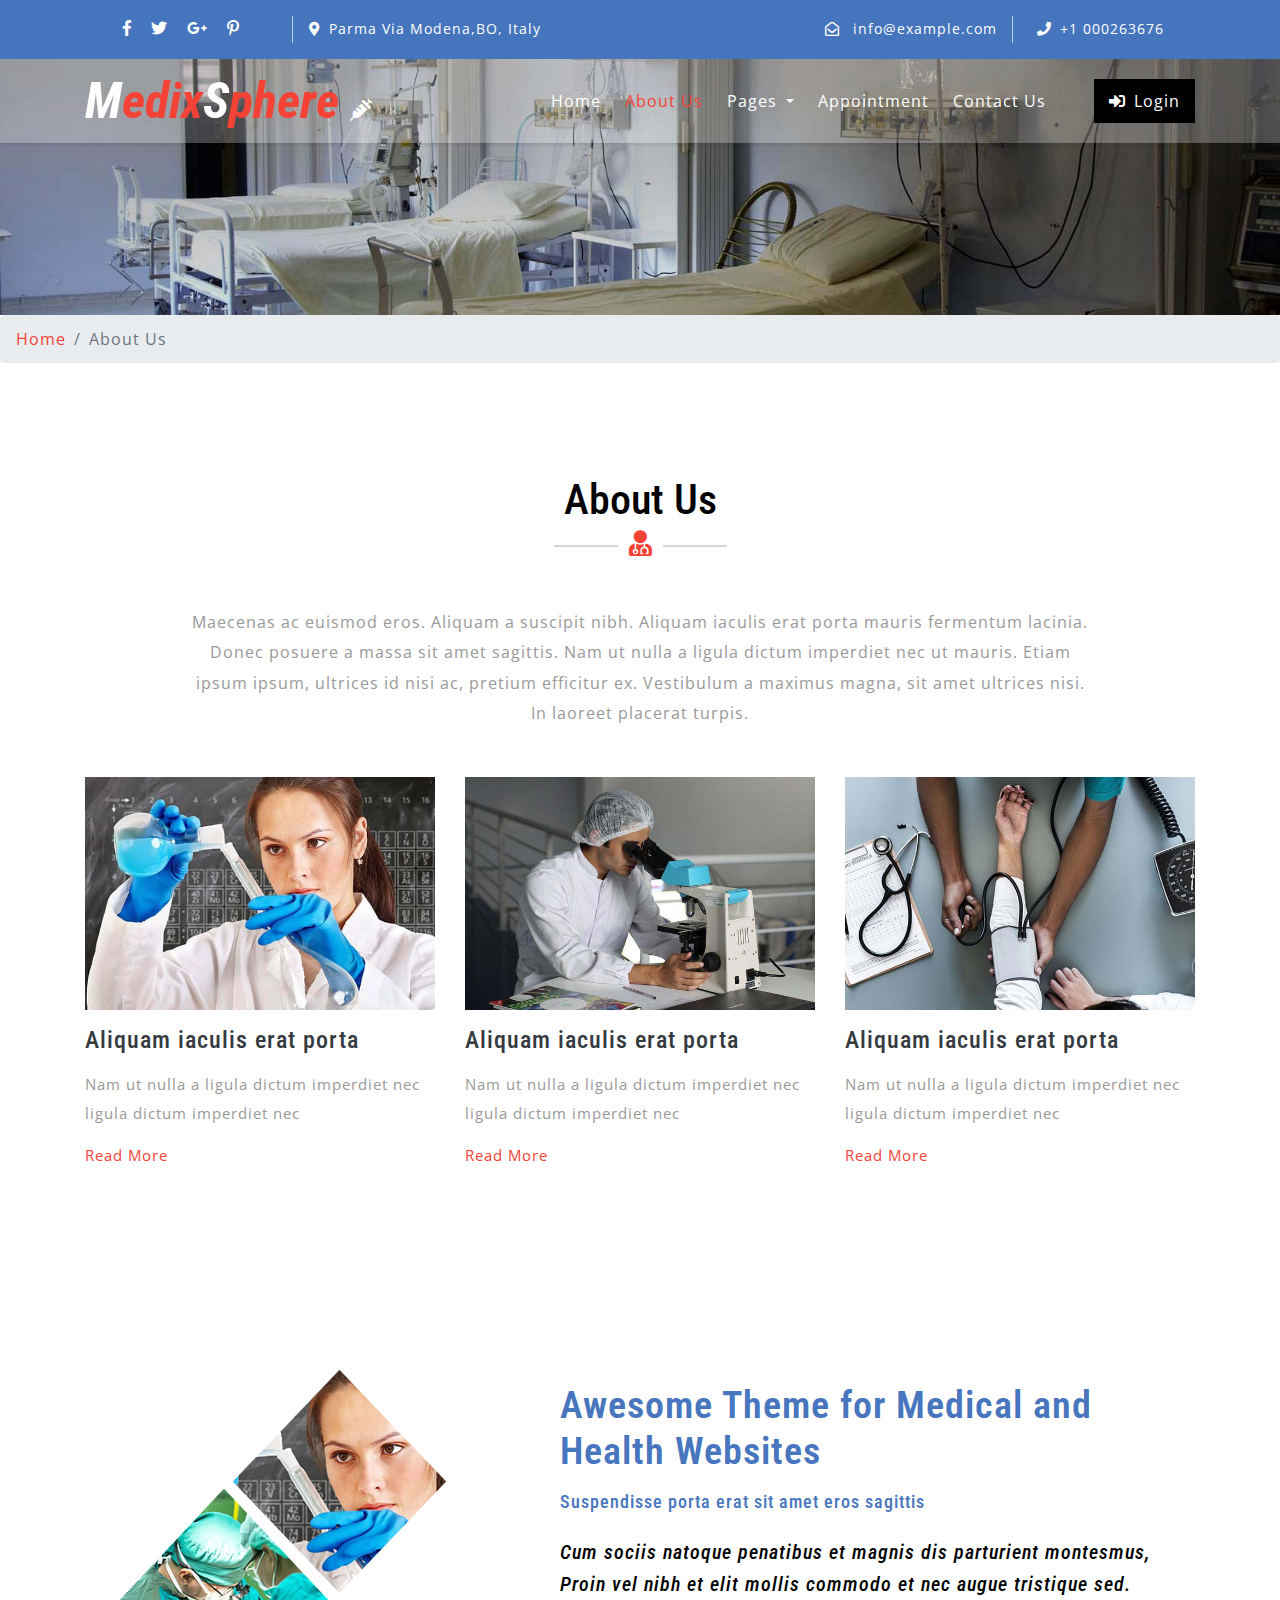
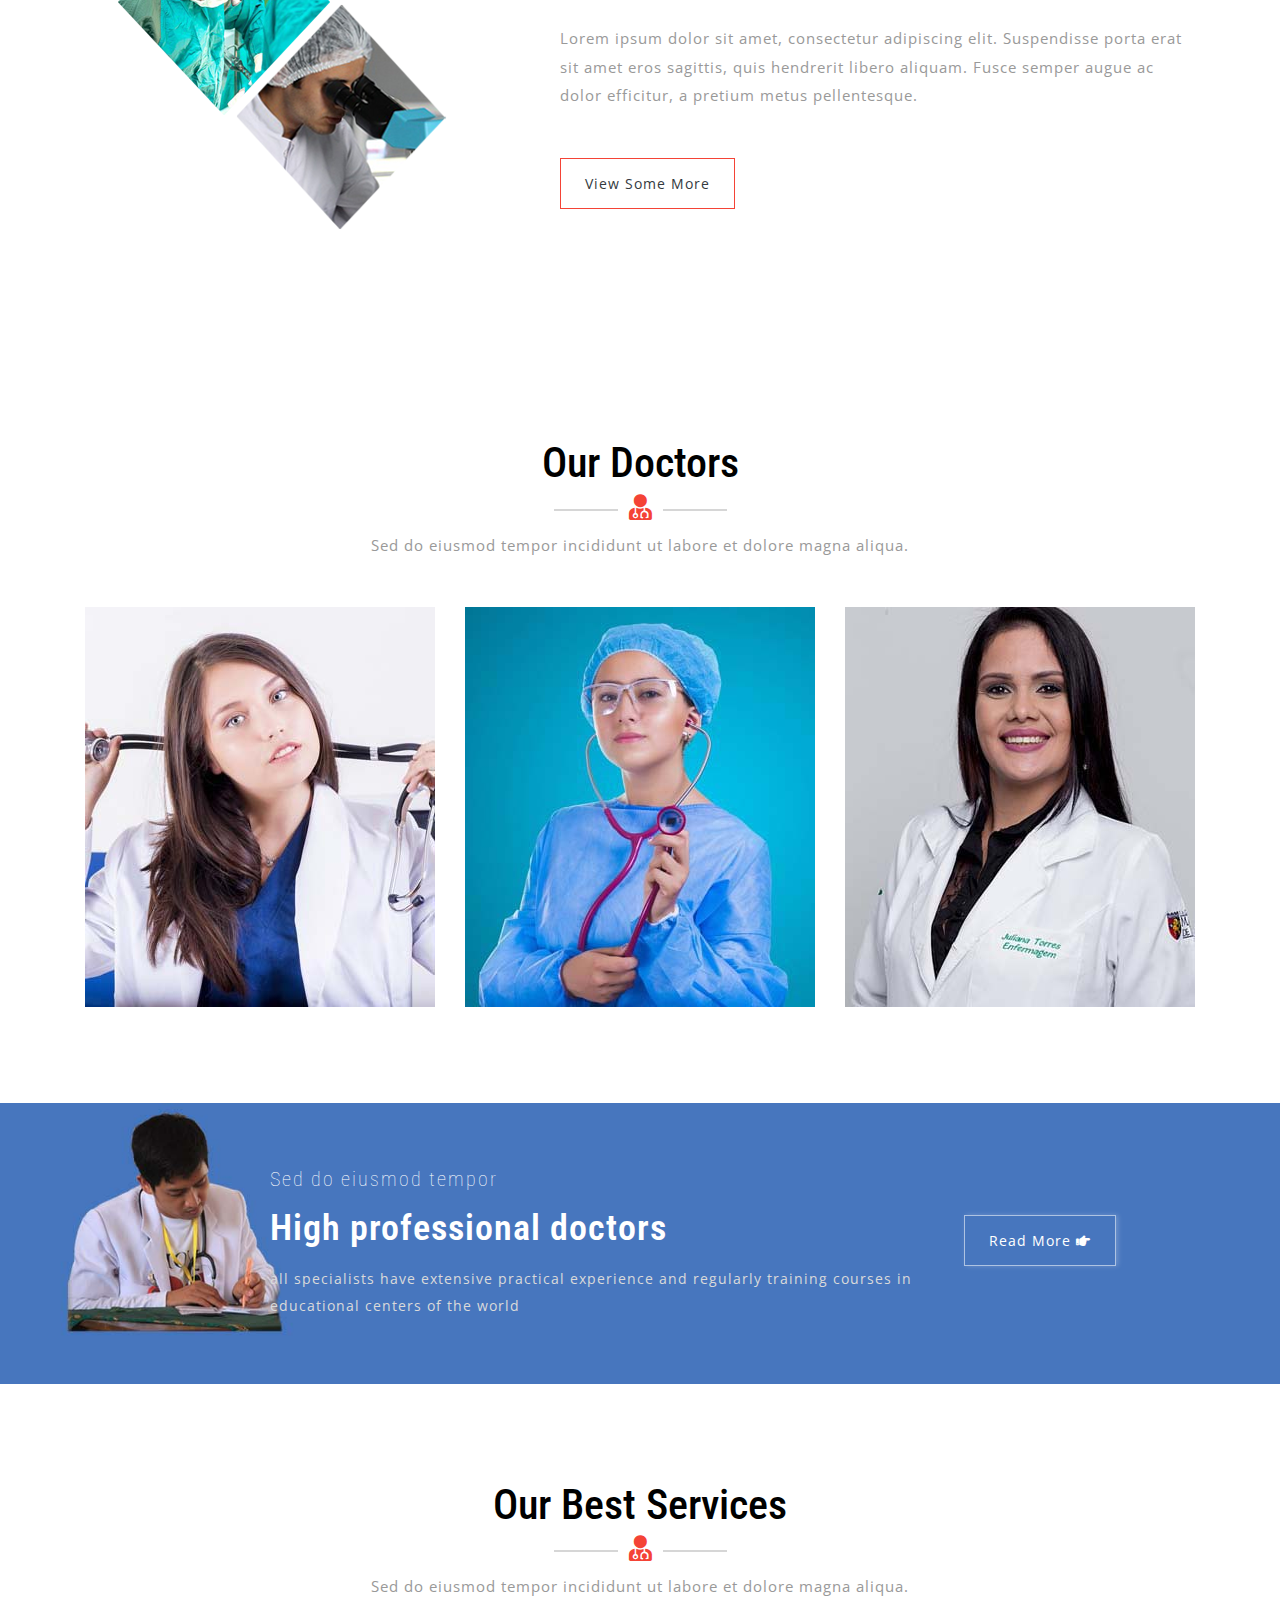
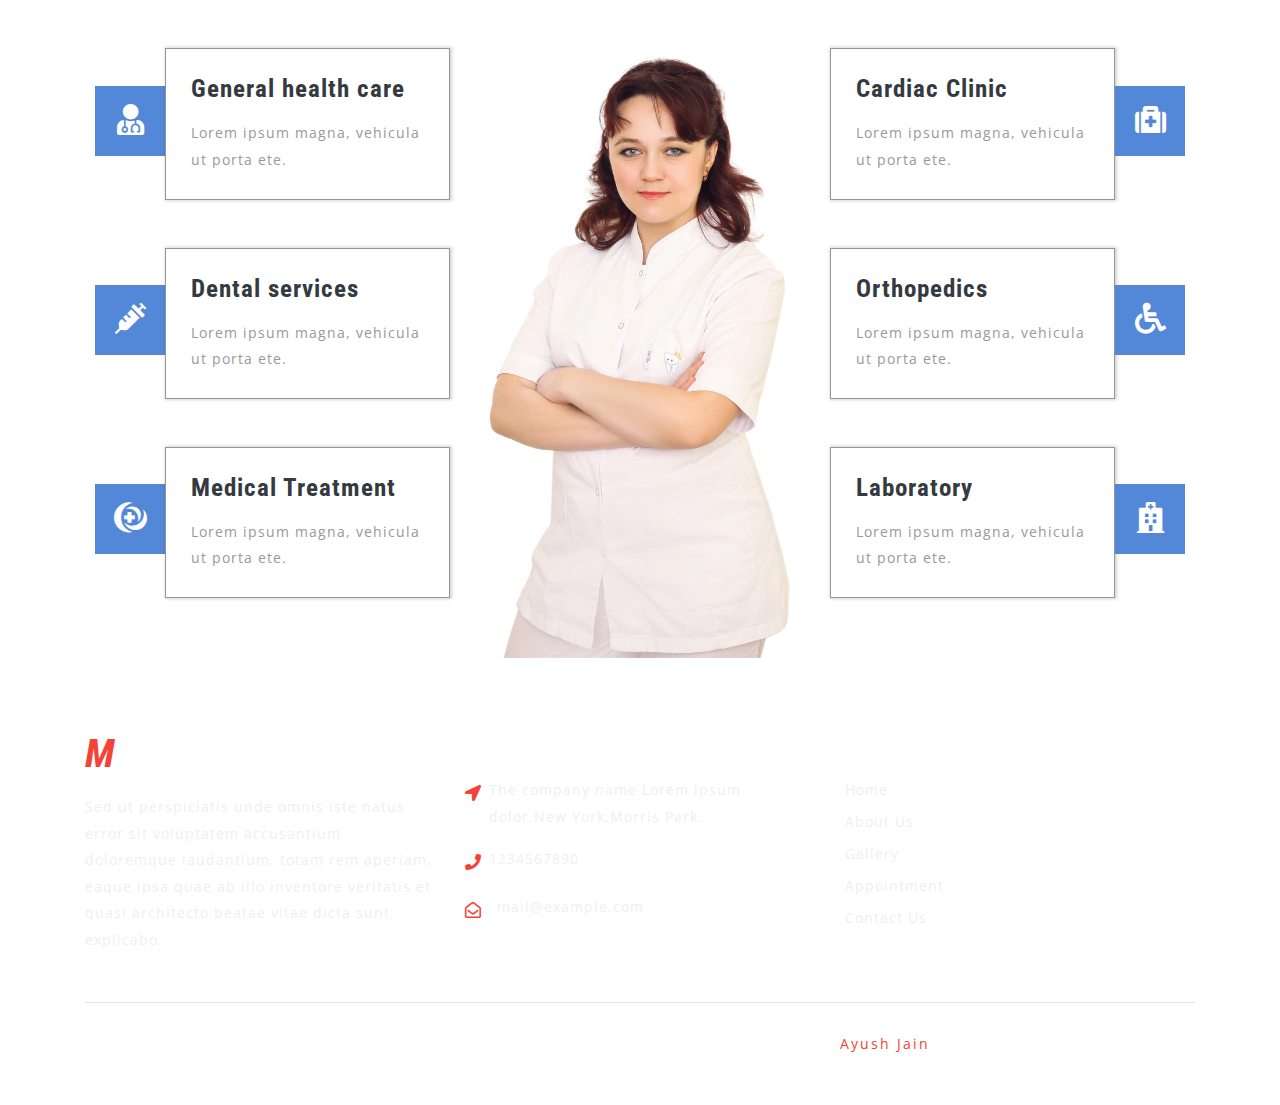
==== about.html @ f12c322f "Add files via upload" ====
<!DOCTYPE html>
<html lang="zxx">

<head>
	<title>MedixSphere : Your Portal to Holistic Health</title>
	<!-- Meta tag Keywords -->
	<meta name="viewport" content="width=device-width, initial-scale=1">
	<meta charset="UTF-8" />
	<meta name="keywords" content="Medic Responsive web template, Bootstrap Web Templates, Flat Web Templates, Android Compatible web template, Smartphone Compatible web template, free webdesigns for Nokia, Samsung, LG, SonyEricsson, Motorola web design" />
	<script>
		addEventListener("load", function () {
			setTimeout(hideURLbar, 0);
		}, false);

		function hideURLbar() {
			window.scrollTo(0, 1);
		}
	</script>
	<!--// Meta tag Keywords -->

	<!-- Custom-Files -->
	<link rel="stylesheet" href="css/bootstrap.css">
	<!-- Bootstrap-Core-CSS -->
	<link rel="stylesheet" href="css/style.css" type="text/css" media="all" />
	<!-- Style-CSS -->
	<link rel="stylesheet" href="css/fontawesome-all.css">
	<!-- Font-Awesome-Icons-CSS -->
	<!-- //Custom-Files -->

	<!-- Web-Fonts -->
	<link href="//fonts.googleapis.com/css?family=Open+Sans:300,300i,400,400i,600,600i,700,700i,800,800i&amp;subset=cyrillic,cyrillic-ext,greek,greek-ext,latin-ext,vietnamese"
	    rel="stylesheet">
	<link href="//fonts.googleapis.com/css?family=Roboto+Condensed:300,300i,400,400i,700,700i&amp;subset=cyrillic,cyrillic-ext,greek,greek-ext,latin-ext,vietnamese"
	    rel="stylesheet">
	<!-- //Web-Fonts -->

</head>

<body>
	<!-- header -->
	<header>
		<!-- top-bar -->
		<div class="top-bar py-3">
			<div class="container">
				<div class="row">
					<div class="col-lg-7 top-social-agile">
						<div class="row">
							<!-- social icons -->
							<ul class="col-lg-4 col-6 top-right-info text-center">
								<li>
									<a href="#">
										<i class="fab fa-facebook-f"></i>
									</a>
								</li>
								<li class="mx-3">
									<a href="#">
										<i class="fab fa-twitter"></i>
									</a>
								</li>
								<li>
									<a href="#">
										<i class="fab fa-google-plus-g"></i>
									</a>
								</li>
								<li class="ml-3">
									<a href="#">
										<i class="fab fa-pinterest-p"></i>
									</a>
								</li>
							</ul>
							<!-- //social icons -->
							<div class="col-6 header-top_w3layouts pl-3 text-lg-left text-center">
								<p class="text-white">
									<i class="fas fa-map-marker-alt mr-2"></i>Parma Via Modena,BO, Italy</p>
							</div>
						</div>
					</div>
					<div class="col-lg-5 top-social-agile text-lg-right text-center">
						<div class="row">
							<div class="col-lg-7 col-6 top-w3layouts">
								<p class="text-white">
									<i class="far fa-envelope-open mr-2"></i>
									<a href="mailto:info@example.com" class="text-white">info@example.com</a>
								</p>
							</div>
							<div class="col-lg-5 col-6 header-w3layouts pl-4 text-lg-left">
								<p class="text-white">
									<i class="fas fa-phone mr-2"></i>+1 000263676</p>
							</div>
						</div>
					</div>
				</div>
			</div>
		</div>
	</header>
	<!-- //top-bar -->

	<!-- header 2 -->
	<div id="home">
		<!-- navigation -->
		<div class="main-top py-1">
			<nav class="navbar navbar-expand-lg navbar-light fixed-navi">
				<div class="container">
					<!-- logo -->
					<h1>
						<a class="navbar-brand font-weight-bold font-italic" href="index.html">
							<span>M</span>edix<span>S</span>phere
							<i class="fas fa-syringe"></i>
						</a>
					</h1>
					<!-- //logo -->
					<button class="navbar-toggler" type="button" data-toggle="collapse" data-target="#navbarSupportedContent"
					    aria-controls="navbarSupportedContent" aria-expanded="false" aria-label="Toggle navigation">
						<span class="navbar-toggler-icon"></span>
					</button>
					<div class="collapse navbar-collapse text-center" id="navbarSupportedContent">
						<ul class="navbar-nav ml-lg-auto">
							<li class="nav-item mt-lg-0 mt-3">
								<a class="nav-link" href="index.html">Home
									<span class="sr-only">(current)</span>
								</a>
							</li>
							<li class="nav-item  active mx-lg-4 my-lg-0 my-3">
								<a class="nav-link" href="about.html">About Us</a>
							</li>
							<li class="nav-item dropdown">
								<a class="nav-link dropdown-toggle" href="#" id="navbarDropdown" role="button" data-toggle="dropdown"
								    aria-haspopup="true" aria-expanded="false">
									Pages
								</a>
								<div class="dropdown-menu" aria-labelledby="navbarDropdown">

									<a class="dropdown-item scroll" href="#services">Services</a>
									<a class="dropdown-item" href="gallery.html">Gallery</a>
									<a class="dropdown-item" href="index.html">Blog</a>
									<div class="dropdown-divider"></div>
									<a class="dropdown-item" href="single.html">Single Page</a>
								</div>
							</li>
							<li class="nav-item mx-lg-4 my-lg-0 my-3">
								<a class="nav-link" href="appointment.html">Appointment</a>
							</li>
							<li class="nav-item">
								<a class="nav-link" href="contact.html">Contact Us</a>
							</li>
						</ul>
						<!-- login -->
						<a href="#" class="login-button ml-lg-5 mt-lg-0 mt-4 mb-lg-0 mb-3" data-toggle="modal" data-target="#exampleModalCenter1">
							<i class="fas fa-sign-in-alt mr-2"></i>Login</a>
						<!-- //login -->
					</div>
				</div>
			</nav>
		</div>
		<!-- //navigation -->
		<!-- modal -->
		<!-- login -->
		<div class="modal fade" id="exampleModalCenter1" tabindex="-1" role="dialog" aria-hidden="true">
			<div class="modal-dialog modal-dialog-centered" role="document">
				<div class="modal-content">
					<div class="modal-header text-center">
						<button type="button" class="close" data-dismiss="modal" aria-label="Close">
							<span aria-hidden="true">&times;</span>
						</button>
					</div>
					<div class="modal-body">
						<div class="login px-4 mx-auto mw-100">
							<h5 class="text-center mb-4">Login Now</h5>
							<form action="#" method="post">
								<div class="form-group">
									<label>Your Name</label>
									<input type="text" class="form-control" name="name" placeholder="" required="">
								</div>
								<div class="form-group">
									<label class="mb-2">Password</label>
									<input type="password" class="form-control" name="password" placeholder="" required="">
								</div>
								<button type="submit" class="btn submit mb-4">Login</button>
								<p class="forgot-w3ls text-center pb-4">
									<a href="#" class="text-white">Forgot your password?</a>
								</p>
								<p class="account-w3ls text-center pb-4">
									Don't have an account?
									<a href="#" data-toggle="modal" data-target="#exampleModalCenter2">Create one now</a>
								</p>
							</form>
						</div>
					</div>
				</div>
			</div>
		</div>
		<!-- //login -->
		<!-- register -->
		<div class="modal fade" id="exampleModalCenter2" tabindex="-1" role="dialog" aria-hidden="true">
			<div class="modal-dialog modal-dialog-centered" role="document">
				<div class="modal-content modal-content-2">
					<div class="modal-header text-center">
						<button type="button" class="close" data-dismiss="modal" aria-label="Close">
							<span aria-hidden="true">&times;</span>
						</button>
					</div>
					<div class="modal-body">
						<div class="login px-4 mx-auto mw-100">
							<h5 class="text-center mb-4">Register Now</h5>
							<form action="#" method="post">
								<div class="form-group">
									<label>Your Name</label>
									<input type="text" class="form-control" name="name" placeholder="" required="">
								</div>
								<div class="form-group">
									<label>Email</label>
									<input type="email" class="form-control" name="email" placeholder="" required="">
								</div>
								<div class="form-group">
									<label class="mb-2">Password</label>
									<input type="password" class="form-control" name="password" id="password1" placeholder="" required="">
								</div>
								<div class="form-group">
									<label>Confirm Password</label>
									<input type="password" class="form-control" name="password" id="password2" placeholder="" required="">
								</div>
								<button type="submit" class="btn btn-primary submit mb-4">Register</button>
								<p class="text-center pb-2">
									<a href="#" class="text-white">By clicking Register, I agree to your terms</a>
								</p>
							</form>
						</div>
					</div>
				</div>
			</div>
		</div>
		<!-- //register -->
		<!-- //modal -->
	</div>
	<!-- //header 2 -->

	<!-- banner 2 -->
	<div class="inner-banner-w3ls">
		<div class="container">

		</div>
		<!-- //banner 2 -->
	</div>
	<!-- page details -->
	<div class="breadcrumb-agile">
		<div aria-label="breadcrumb">
			<ol class="breadcrumb">
				<li class="breadcrumb-item">
					<a href="index.html">Home</a>
				</li>
				<li class="breadcrumb-item active" aria-current="page">About Us</li>
			</ol>
		</div>
	</div>
	<!-- //page details -->

	<!-- about -->
	<section class="about py-5">
		<div class="container py-xl-5 py-lg-3">
			<div class="w3ls-titles text-center mb-md-5 mb-4">
				<h3 class="title">About Us</h3>
				<span>
					<i class="fas fa-user-md"></i>
				</span>
			</div>
			<p class="aboutpara text-center mx-auto">Maecenas ac euismod eros. Aliquam a suscipit nibh. Aliquam iaculis erat
				porta mauris fermentum lacinia. Donec posuere
				a massa sit amet sagittis. Nam ut nulla a ligula dictum imperdiet nec ut mauris. Etiam ipsum ipsum, ultrices id
				nisi
				ac, pretium efficitur ex. Vestibulum a maximus magna, sit amet ultrices nisi. In laoreet placerat turpis.</p>

			<div class="row about_grids mt-5">
				<div class="col-lg-4">
					<img src="images/blog1.jpg" alt="" class="img-fluid" />
					<h3 class="mt-3 text-dark">Aliquam iaculis erat porta </h3>
					<p class="my-3">Nam ut nulla a ligula dictum imperdiet nec ligula dictum imperdiet nec</p>
					<a href="single.html">Read More</a>
				</div>
				<div class="col-lg-4 my-lg-0 my-5">
					<img src="images/blog2.jpg" alt="" class="img-fluid" />
					<h3 class="mt-3 text-dark">Aliquam iaculis erat porta </h3>
					<p class="my-3">Nam ut nulla a ligula dictum imperdiet nec ligula dictum imperdiet nec</p>
					<a href="single.html">Read More</a>
				</div>
				<div class="col-lg-4">
					<img src="images/blog3.jpg" alt="" class="img-fluid" />
					<h3 class="mt-3 text-dark">Aliquam iaculis erat porta </h3>
					<p class="my-3">Nam ut nulla a ligula dictum imperdiet nec ligula dictum imperdiet nec</p>
					<a href="single.html">Read More</a>
				</div>
			</div>
		</div>
	</section>
	<!-- //about -->

	<!-- middle section -->
	<div class="w3ls-welcome py-5">
		<div class="container py-xl-5 py-lg-3">
			<div class="row">
				<div class="col-lg-5 welcome-right">
					<img src="images/b2.png" alt=" " class="img-fluid">
				</div>
				<div class="col-lg-7 welcome-left mt-4">
					<h3>Awesome Theme for Medical and Health Websites</h3>
					<h6 class="mt-3">Suspendisse porta erat sit amet eros sagittis</h6>
					<h4 class="my-4 font-italic">Cum sociis natoque penatibus et magnis dis parturient montesmus, Proin vel nibh et
						elit mollis commodo et nec augue
						tristique sed.</h4>
					<p>Lorem ipsum dolor sit amet, consectetur adipiscing elit. Suspendisse porta erat sit amet eros sagittis, quis
						hendrerit
						libero aliquam. Fusce semper augue ac dolor efficitur, a pretium metus pellentesque.</p>
					<div class="readmore-w3-agileits mt-md-5 mt-4">
						<a href="single.html" class="w3ls-button-agile text-dark">View Some More</a>
					</div>
				</div>
			</div>
		</div>
	</div>
	<!-- //middle section -->

	<!-- team -->
	<section class="team py-5">
		<div class="container py-xl-5 py-lg-3">
			<div class="w3ls-titles text-center mb-5">
				<h3 class="title">Our Doctors</h3>
				<span>
					<i class="fas fa-user-md"></i>
				</span>
				<p class="mt-2">Sed do eiusmod tempor incididunt ut labore et dolore magna aliqua.</p>
			</div>
			<div class="row inner-sec-w3layouts-agileinfo">
				<div class="col-md-4 team-grids text-center">
					<img src="images/t1.jpg" class="img-fluid" alt="">
					<div class="team-info">
						<div class="caption">
							<h4>John Doe</h4>
							<h6>Doctor 1</h6>
						</div>
						<div class="social-icons-section">
							<a class="fac" href="#">
								<i class="fab fa-facebook"></i>
							</a>
							<a class="twitter" href="#">
								<i class="fab fa-twitter-square"></i>
							</a>
							<a class="pinterest" href="#">
								<i class="fab fa-pinterest"></i>
							</a>

						</div>

					</div>
				</div>
				<div class="col-md-4 team-grids my-md-0 my-4 text-center">
					<img src="images/t3.jpg" class="img-fluid" alt="">
					<div class="team-info">
						<div class="caption">
							<h4>Adam Lobster</h4>
							<h6>Doctor 2</h6>
						</div>
						<div class="social-icons-section">
							<a class="fac" href="#">
								<i class="fab fa-facebook"></i>
							</a>
							<a class="twitter" href="#">
								<i class="fab fa-twitter-square"></i>
							</a>
							<a class="pinterest" href="#">
								<i class="fab fa-pinterest"></i>
							</a>

						</div>
					</div>
				</div>
				<div class="col-md-4 team-grids text-center">
					<img src="images/t4.jpg" class="img-fluid" alt="">
					<div class="team-info">
						<div class="caption">
							<h4>Christina </h4>
							<h6>Doctor 3</h6>
						</div>
						<div class="social-icons-section">
							<a class="fac" href="#">
								<i class="fab fa-facebook"></i>
							</a>
							<a class="twitter" href="#">
								<i class="fab fa-twitter-square"></i>
							</a>
							<a class="pinterest" href="#">
								<i class="fab fa-pinterest"></i>
							</a>
						</div>
					</div>
				</div>
			</div>
		</div>
	</section>
	<!-- team -->

	<!-- banner bottom -->
	<div class="banner-bottom py-5">
		<div class="d-flex container py-xl-3 py-lg-3">
			<div class="banner-left-bottom-w3ls offset-lg-2 offset-md-1">
				<h6 class="text-white">Sed do eiusmod tempor</h6>
				<h3 class="text-white my-3">High professional doctors</h3>
				<p>all specialists have extensive practical experience and regularly training courses in educational centers of the
					world</p>
			</div>
			<div class="button">
				<a href="about.html" class="w3ls-button-agile">Read More
					<i class="fas fa-hand-point-right"></i>
				</a>
			</div>
		</div>
	</div>
	<!-- //banner bottom -->

	<!-- services -->
	<div class="why-choose-agile pt-5" id="services">
		<div class="container pt-xl-5 pt-lg-3">
			<div class="w3ls-titles text-center mb-5">
				<h3 class="title">Our Best Services</h3>
				<span>
					<i class="fas fa-user-md"></i>
				</span>
				<p class="mt-2">Sed do eiusmod tempor incididunt ut labore et dolore magna aliqua.</p>
			</div>
			<div class="row why-choose-agile-grids-top">
				<div class="col-lg-4 agileits-w3layouts-grid">
					<div class="row wthree_agile_us">
						<div class="col-3 agile-why-text p-0 text-right">
							<div class="wthree_features_grid">
								<i class="fas fa-user-md"></i>
							</div>
						</div>
						<div class="col-9 agile-why-text-2">
							<h4 class="text-dark font-weight-bold mb-3">General health care</h4>
							<p>Lorem ipsum magna, vehicula ut porta ete.</p>
						</div>
					</div>
					<div class="row wthree_agile_us my-5">
						<div class="col-3 agile-why-text p-0 text-right">
							<div class="wthree_features_grid">
								<i class="fas fa-syringe"></i>
							</div>
						</div>
						<div class="col-9 agile-why-text-2">
							<h4 class="text-dark font-weight-bold mb-3">Dental services</h4>
							<p>Lorem ipsum magna, vehicula ut porta ete.</p>
						</div>
					</div>
					<div class="row wthree_agile_us">
						<div class="col-3 agile-why-text p-0 text-right">
							<div class="wthree_features_grid">
								<i class="fab fa-medrt"></i>
							</div>
						</div>
						<div class="col-9 agile-why-text-2">
							<h4 class="text-dark font-weight-bold mb-3">Medical Treatment</h4>
							<p>Lorem ipsum magna, vehicula ut porta ete.</p>
						</div>
					</div>
				</div>
				<div class="col-lg-4 agileits-w3layouts-grid img text-center">
					<img src="images/b3.png" alt=" " class="img-fluid" />
				</div>
				<div class="col-lg-4 agileits-w3layouts-grid">
					<div class="row wthree_agile_us">
						<div class="col-9 agile-why-text-2">
							<h4 class="text-dark font-weight-bold mb-3">Cardiac Clinic</h4>
							<p>Lorem ipsum magna, vehicula ut porta ete.</p>
						</div>
						<div class="col-3 agile-why-text p-0">
							<div class="wthree_features_grid">
								<i class="fas fa-medkit"></i>
							</div>
						</div>
					</div>
					<div class="row wthree_agile_us my-5">
						<div class="col-9 agile-why-text-2">
							<h4 class="text-dark font-weight-bold mb-3">Orthopedics</h4>
							<p>Lorem ipsum magna, vehicula ut porta ete.</p>
						</div>
						<div class="col-3 agile-why-text p-0">
							<div class="wthree_features_grid">
								<i class="fas fa-wheelchair"></i>
							</div>
						</div>
					</div>
					<div class="row wthree_agile_us">
						<div class="col-9 agile-why-text-2">
							<h4 class="text-dark font-weight-bold mb-3">Laboratory</h4>
							<p>Lorem ipsum magna, vehicula ut porta ete.</p>
						</div>
						<div class="col-3 agile-why-text p-0">
							<div class="wthree_features_grid">
								<i class="fas fa-hospital"></i>
							</div>
						</div>
					</div>
				</div>
			</div>
		</div>
	</div>
	<!-- //services -->

	<!-- footer -->
	<footer>
		<div class="w3ls-footer-grids pt-sm-4 pt-3">
			<div class="container py-xl-5 py-lg-3">
				<div class="row">
					<div class="col-md-4 w3l-footer">
						<h2 class="mb-sm-3 mb-2">
							<a href="index.html" class="text-white font-italic font-weight-bold">
								<span>M</span>edic
								<i class="fas fa-syringe ml-2"></i>
							</a>
						</h2>
						<p>Sed ut perspiciatis unde omnis iste natus error sit voluptatem accusantium doloremque laudantium, totam rem
							aperiam,
							eaque ipsa quae ab illo inventore veritatis et quasi architecto beatae vitae dicta sunt explicabo.</p>
					</div>
					<div class="col-md-4 w3l-footer my-md-0 my-4">
						<h3 class="mb-sm-3 mb-2 text-white">Address</h3>
						<ul class="list-unstyled">
							<li>
								<i class="fas fa-location-arrow float-left"></i>
								<p class="ml-4">The company name
									<span>Lorem ipsum dolor,</span>New York,Morris Park. </p>
								<div class="clearfix"></div>
							</li>
							<li class="my-3">
								<i class="fas fa-phone float-left"></i>
								<p class="ml-4">1234567890</p>
								<div class="clearfix"></div>
							</li>
							<li>
								<i class="far fa-envelope-open float-left"></i>
								<a href="mailto:info@example.com" class="ml-3">mail@example.com</a>
								<div class="clearfix"></div>
							</li>
						</ul>
					</div>
					<div class="col-md-4 w3l-footer">
						<h3 class="mb-sm-3 mb-2 text-white">Quick Links</h3>
						<div class="nav-w3-l">
							<ul class="list-unstyled">
								<li>
									<a href="index.html">Home</a>
								</li>
								<li class="mt-2">
									<a href="about.html">About Us</a>
								</li>
								<li class="mt-2">
									<a href="gallery.html">Gallery</a>
								</li>
								<li class="mt-2">
									<a href="appointment.html">Appointment</a>
								</li>
								<li class="mt-2">
									<a href="contact.html">Contact Us</a>
								</li>
							</ul>
						</div>
					</div>
				</div>
				<div class="border-top mt-5 pt-lg-4 pt-3 pb-lg-0 pb-3 text-center">
					<p class="copy-right-grids mt-lg-1">© 2024 MedixSphere. All Rights Reserved | Designed by
						<a href="https://w3layouts.com/" target="_blank">Ayush Jain</a>
					</p>
				</div>
			</div>
		</div>
	</footer>
	<!-- //footer -->


	<!-- Js files -->
	<!-- JavaScript -->
	<script src="js/jquery-2.2.3.min.js"></script>
	<!-- Default-JavaScript-File -->

	<!-- banner slider -->
	<script src="js/responsiveslides.min.js"></script>
	<script>
		$(function () {
			$("#slider4").responsiveSlides({
				auto: true,
				pager: true,
				nav: true,
				speed: 1000,
				namespace: "callbacks",
				before: function () {
					$('.events').append("<li>before event fired.</li>");
				},
				after: function () {
					$('.events').append("<li>after event fired.</li>");
				}
			});
		});
	</script>
	<!-- //banner slider -->

	<!-- fixed navigation -->
	<script src="js/fixed-nav.js"></script>
	<!-- //fixed navigation -->

	<!-- smooth scrolling -->
	<script src="js/SmoothScroll.min.js"></script>
	<!-- move-top -->
	<script src="js/move-top.js"></script>
	<!-- easing -->
	<script src="js/easing.js"></script>
	<!--  necessary snippets for few javascript files -->
	<script src="js/medic.js"></script>

	<script src="js/bootstrap.js"></script>
	<!-- Necessary-JavaScript-File-For-Bootstrap -->

	<!-- //Js files -->

</body>

</html>
---- css/style.css ----
/*--
Author: W3layouts
Author URL: http://w3layouts.com
License: Creative Commons Attribution 3.0 Unported
License URL: http://creativecommons.org/licenses/by/3.0/
--*/
/*-- Reset Code --*/
body {
    padding: 0;
    margin: 0;
    background: #FFF;
    font-family: 'Open Sans', sans-serif;
}

body a {
    transition: 0.5s all;
    -webkit-transition: 0.5s all;
    -moz-transition: 0.5s all;
    -o-transition: 0.5s all;
    -ms-transition: 0.5s all;
    text-decoration: none;
}

body a:hover {
    text-decoration: none;
    transition: 0.5s all;
    -webkit-transition: 0.5s all;
    -moz-transition: 0.5s all;
    -o-transition: 0.5s all;
    -ms-transition: 0.5s all;
}

body a:focus,
a:hover {
    text-decoration: none;
}

input[type="button"],
input[type="submit"] {
    transition: 0.5s all;
    -webkit-transition: 0.5s all;
    -moz-transition: 0.5s all;
    -o-transition: 0.5s all;
    -ms-transition: 0.5s all;
}

input[type="button"]:hover,
input[type="submit"]:hover {
    transition: 0.5s all;
    -webkit-transition: 0.5s all;
    -moz-transition: 0.5s all;
    -o-transition: 0.5s all;
    -ms-transition: 0.5s all;
}

h1,
h2,
h3,
h4,
h5,
h6 {
    margin: 0;
    padding: 0;
    font-family: 'Roboto Condensed', sans-serif;
}

p {
    margin: 0;
    padding: 0;
    font-family: 'Open Sans', sans-serif;
    font-size: 15px;
    letter-spacing: 1px;
    line-height: 1.9;
    color: #999;
}

ul,
ol {
    margin: 0;
    padding: 0;
}

label {
    margin: 0;
}

a:focus,
a:hover {
    text-decoration: none;
    outline: none
}

/*-- //Reset Code --*/
/*-- bottom-to-top --*/
#toTop {
    display: none;
    text-decoration: none;
    position: fixed;
    bottom: 24px;
    right: 3%;
    overflow: hidden;
    z-index: 999;
    width: 32px;
    height: 38px;
    border: none;
    text-indent: 100%;
    background: url(../images/move-top.png) no-repeat 0px 0px;
}

#toTopHover {
    width: 32px;
    height: 32px;
    display: block;
    overflow: hidden;
    float: right;
    opacity: 0;
    -moz-opacity: 0;
    filter: alpha(opacity=0);
}

/*-- //bottom-to-top --*/
/* header */
/* top bar */
.top-bar {
    background: #4575bd;
}

/* social icons */
.top-right-info li i {
    color: #fff;
    transition: 0.5s all;
    -webkit-transition: 0.5s all;
    -moz-transition: 0.5s all;
    -o-transition: 0.5s all;
    -ms-transition: 0.5s all;
}

.top-right-info li i:hover,
.top-w3layouts p a:hover {
    color: #f44336;
    transition: 0.5s all;
    -webkit-transition: 0.5s all;
    -moz-transition: 0.5s all;
    -o-transition: 0.5s all;
    -ms-transition: 0.5s all;
}

.top-right-info li {
    display: inline-block;
}

/* //social icons */
.header-top_w3layouts p,
.header-w3layouts p,
.top-w3layouts p {
    font-size: 14px;
}

.header-top_w3layouts,
.header-w3layouts {
    border-left: 1px solid rgba(255, 255, 255, 0.63);
}

.top-w3layouts p a:hover,
.w3l-footer ul li a:hover {
    opacity: .7;
}

/* //top bar */
/* header 2 */
/* navigation */
div#home {
    position: relative;
}

.main-top {
    position: absolute;
    z-index: 999;
    width: 100%;
    background: rgba(255, 255, 255, 0.26);
    box-shadow: 0 2px 3px 0 rgba(0, 0, 0, 0.1);
    -webkit-transition: background-color .1s ease-in-out;
    -moz-transition: background-color .1s ease-in-out;
    -ms-transition: background-color .1s ease-in-out;
    -o-transition: background-color .1s ease-in-out;
    transition: background-color .1s ease-in-out;
}

.navbar-light .navbar-nav .nav-link {
    padding: 0;
    color: #fff;
    background: transparent;
    font-size: 16px;
    letter-spacing: 1px;
}

.navbar-expand-lg .navbar-nav .dropdown-menu {
    margin-top: 10px;
    left: -37px;
}

.navbar-light .navbar-nav .show>.nav-link,
.navbar-light .navbar-nav .active>.nav-link,
.navbar-light .navbar-nav .nav-link.show,
.navbar-light .navbar-nav .nav-link.active,
.navbar-light .navbar-nav .nav-link:hover,
.navbar-light .navbar-nav .nav-link:focus {
    color: #f44336;
}

/* fixed nav */
nav.fixed-navi ul {
    list-style: none;
    margin: 0;
    padding: 0;
}

nav.fixed-navi ul li {
    float: left;
}

/*helper*/
.isFixed {
    position: fixed;
    top: 0;
    left: 0;
    right: 0;
    box-shadow: 1px 2px 5px 1px rgba(8, 8, 8, 0.35);
    z-index: 999;
    background: #4575bd;
    -webkit-transition: box-shadow .3s ease-in-out;
    -moz-transition: box-shadow .3s ease-in-out;
    -ms-transition: box-shadow .3s ease-in-out;
    -o-transition: box-shadow .3s ease-in-out;
    transition: box-shadow .3s ease-in-out;
    -webkit-transition: background-color .1s ease-in-out;
    -moz-transition: background-color .1s ease-in-out;
    -ms-transition: background-color .1s ease-in-out;
    -o-transition: background-color .1s ease-in-out;
    transition: background-color .1s ease-in-out;
}

/* //fixed nav */
/* //navigation */
/* logo */
a.navbar-brand {
    color: #f44336;
    font-size: 50px;
    padding: 0;
}

.navbar-light .navbar-brand,
.navbar-light .navbar-brand:hover,
.navbar-light .navbar-brand:focus,
.w3l-footer h2 a span {
    color: #f44336;
}

a.navbar-brand span {
    color: #fff;
}

a.navbar-brand i,
.w3l-footer h2 a i {
    color: #fff;
    font-size: 22px;
}

/* //logo */
/* login button */
a.login-button {
    color: #fff;
    letter-spacing: 1px;
    font-size: 16px;
    padding: 10px 15px;
    background: #000;
    display: inline-block;
}

a.login-button:hover {
    background: #f44336;
}

/* //login button */
/* modal */
.modal-content {
    background: url(../images/bg1.jpg) no-repeat left;
    background-size: cover;
    -webkit-background-size: cover;
    -moz-background-size: cover;
    -o-background-size: cover;
    -moz-background-size: cover;
    padding-bottom: 2em;
}

.modal-content.modal-content-2 {
    background-position: -18px -33px;
}

.modal-header {
    border-bottom: none;
}

.form-control {
    border-radius: 0px
}

.modal-body h5 {
    color: #fff;
    font-size: 30px;
    letter-spacing: 1px;
    margin-left: 4em;
}

p.account-w3ls {
    color: #dadada;
}

p.account-w3ls a {
    color: #f44336;
}

.form-group label {
    font-size: 15px;
    letter-spacing: 1px;
    color: #fff;
    margin-bottom: 8px;
    text-align: right;
    display: block;
}

button.submit {
    background: #f44336;
    color: #fff;
    font-size: 15px;
    letter-spacing: 2px;
    padding: 10px;
    width: 100%;
    margin-top: 1em;
    transition: 0.5s all;
    -webkit-transition: 0.5s all;
    -moz-transition: 0.5s all;
    -o-transition: 0.5s all;
    -ms-transition: 0.5s all;
}

button.submit:hover {
    letter-spacing: 6px;
    transition: 0.5s all;
    -webkit-transition: 0.5s all;
    -moz-transition: 0.5s all;
    -o-transition: 0.5s all;
    -ms-transition: 0.5s all;
}

/* //modal */
/* //header 2 */
/* banner */
.banner-top1,
.banner-top2,
.banner-top3 {
    height: 50vw;
}

.banner-top1 {
    background: url(../images/banner1.jpg) no-repeat 0px 0px;
    background-size: cover;
    -webkit-background-size: cover;
    -moz-background-size: cover;
    -o-background-size: cover;
    -moz-background-size: cover;
}

.banner-top2 {
    background: url(../images/1.jpg) no-repeat 0px 0px;
    background-size: cover;
    -webkit-background-size: cover;
    -moz-background-size: cover;
    -o-background-size: cover;
    -moz-background-size: cover;
}

.banner-top3 {
    background: url(../images/banner2.jpg) no-repeat 0px 0px;
    background-size: cover;
    -webkit-background-size: cover;
    -moz-background-size: cover;
    -o-background-size: cover;
    -moz-background-size: cover;
}

.banner-info_agile_w3ls {
    padding-top: 18em;
}

.banner-info_agile_w3ls h3 {
    font-size: 56px;
    color: #fff;
    letter-spacing: 1px;
    font-weight: 600;
}

.banner-info_agile_w3ls h3 span {
    background: #4575bd;
    padding: 0 15px;
}

.banner-info_agile_w3ls p {
    max-width: 900px;
    color: #f3f3f3;
}

.banner-info_agile_w3ls a {
    color: #fff;
    padding: 13px 24px;
    letter-spacing: 1px;
    font-size: 14px;
    background: #4575bd;
    display: inline-block;
    border: 1px solid #ffffffba;
}

.banner-info_agile_w3ls a:hover,
a.w3ls-button-agile:hover {
    letter-spacing: 3px;
    background: #f44336;
    color: #fff !important;
}

/* //banner */
/* responsive slide */
#slider2,
#slider3 {
    box-shadow: none;
    -moz-box-shadow: none;
    -webkit-box-shadow: none;
    margin: 0 auto;
}

.rslides_tabs li:first-child {
    margin-left: 0;
}

.rslides_tabs .rslides_here a {
    background: rgba(255, 255, 255, .1);
    color: #fff;
    font-weight: bold;
}

.events {
    list-style: none;
}

.callbacks_container {
    position: relative;
    float: left;
    width: 100%;
}

.callbacks {
    position: relative;
    list-style: none;
    overflow: hidden;
    width: 100%;
    padding: 0;
    margin: 0;
}

.callbacks li {
    position: absolute;
    width: 100%;
}

.callbacks img {
    position: relative;
    z-index: 1;
    height: auto;
    border: 0;
}

.callbacks .caption {
    display: block;
    position: absolute;
    z-index: 2;
    font-size: 20px;
    text-shadow: none;
    color: #fff;
    left: 0;
    right: 0;
    padding: 10px 20px;
    margin: 0;
    max-width: none;
    top: 10%;
    text-align: center;
}

.callbacks_nav {
    position: absolute;
    -webkit-tap-highlight-color: rgba(0, 0, 0, 0);
    top: 50%;
    left: 40px;
    opacity: 0.7;
    z-index: 3;
    text-indent: -9999px;
    overflow: hidden;
    text-decoration: none;
    height: 34px;
    width: 34px;
    background: url(../images/left.png) no-repeat 0px 0px;
}

.callbacks_nav.next {
    left: auto;
    background: url(../images/right.png) no-repeat 0px 0px;
    right: 0;
}

.callbacks_nav.prev {
    left: auto;
    background: url(../images/left.png) no-repeat 0px 0px;
    left: 0px;
}

#slider3-pager a {
    display: inline-block;
}

#slider3-pager span {
    float: left;
}

#slider3-pager span {
    width: 100px;
    height: 15px;
    background: #fff;
    display: inline-block;
    border-radius: 30em;
    opacity: 0.6;
}

#slider3-pager .rslides_here a {
    background: #FFF;
    border-radius: 30em;
    opacity: 1;
}

#slider3-pager a {
    padding: 0;
}

#slider3-pager li {
    display: inline-block;
}

.rslides {
    position: relative;
    list-style: none;
    overflow: hidden;
    width: 100%;
    padding: 0;
}

.rslides li {
    -webkit-backface-visibility: hidden;
    position: absolute;
    display: none;
    width: 100%;
    left: 0;
    top: 0;
}

.rslides li {
    position: relative;
    display: block;
    float: left;
}

.rslides img {
    height: auto;
    border: 0;
}

.callbacks_tabs {
    list-style: none;
    position: absolute;
    top: 44%;
    right: 4%;
    padding: 0;
    margin: 0;
    display: block;
    z-index: 99;
}

.slider-top span {
    font-weight: 600;
}

.callbacks_tabs li {
    display: block;
    margin: 5px 0px;
}

/*----*/
.callbacks_tabs a {
    visibility: hidden;
}

.callbacks_tabs a:after {
    content: "\f111";
    font-size: 0;
    font-family: FontAwesome;
    visibility: visible;
    display: block;
    height: 12px;
    width: 12px;
    display: inline-block;
    background: #ffffff;
    border-radius: 50%;
    -webkit-border-radius: 50%;
    -o-border-radius: 50%;
    -moz-border-radius: 50%;
    -ms-border-radius: 50%;
}

.callbacks_here a:after {
    background: #f44336;
}

/* //responsive slide */
/* banner bottom */
.banner-bottom.py-5 {
    background: url(../images/bg1.jpg) no-repeat top;
    background-size: cover;
    -webkit-background-size: cover;
    -moz-background-size: cover;
    -o-background-size: cover;
    -moz-background-size: cover;
}

a.w3ls-button-agile {
    color: #fff;
    padding: 14px 24px;
    letter-spacing: 1px;
    font-size: 14px;
    background: transparent;
    display: inline-block;
    border: 1px solid rgba(255, 255, 255, 0.56);
    box-shadow: 2px 0px 5px 0px rgba(255, 255, 255, 0.22);
}

.banner-left-bottom-w3ls {
    flex: 3;
}

h6.text-white {
    font-size: 20px;
    font-weight: 100;
    letter-spacing: 2px;
}

.banner-left-bottom-w3ls h3 {
    font-weight: 600;
    letter-spacing: 1px;
    font-size: 36px;
}

.button {
    flex: 1;
    margin-top: 3em;
}

.banner-left-bottom-w3ls p {
    color: #dadada;
    font-size: 14px;
}

/* //banner bottom */
/* middle */
.w3ls-welcome {
    background: url(../images/bg2.jpg) no-repeat center fixed;
    background-size: cover;
    -webkit-background-size: cover;
    -moz-background-size: cover;
    -o-background-size: cover;
    -moz-background-size: cover;
}

.welcome-left h3 {
    color: #4776be;
    font-size: 38px;
    letter-spacing: 1px;
    font-weight: 600;
}

.welcome-left h6 {
    color: #4776be;
    letter-spacing: 1px;
    font-size: 18px;
}

.welcome-left h4 {
    color: #000;
    font-size: 20px;
    line-height: 1.6;
    letter-spacing: 1px;
}

.readmore-w3-agileits a.w3ls-button-agile.text-dark {
    border-color: #f44336;
}

/* //middle */
/* services */
/* heading title */
h3.title {
    color: #000;
    font-size: 42px;
}

.w3ls-titles span {
    position: relative;
}

.w3ls-titles span:before {
    content: " ";
    background: #d6d6d6;
    width: 64px;
    height: 2px;
    position: absolute;
    top: 9px;
    left: -75px;
}

.w3ls-titles span:after {
    content: " ";
    background: #d6d6d6;
    width: 64px;
    height: 2px;
    position: absolute;
    top: 9px;
    right: -75px;
}

.w3ls-titles i {
    color: #f44336;
    font-size: 26px;
    margin-top: 5px;
}

/* //heading title */
.agile-why-text-2 {
    border: 1px solid #969595;
    padding: 25px;
    box-shadow: 1px 0px 3px 1px rgba(0, 0, 0, 0.17);
}

.agile-why-text-2 h4 {
    font-size: 25px;
    letter-spacing: 1px;
}

.agile-why-text-2 p {
    font-size: 14px;
}

.wthree_features_grid i {
    width: 70px;
    height: 70px;
    text-align: center;
    font-size: 31px;
    color: #fff;
    line-height: 2.2;
    background: #5388d8;
    margin-top: 1.2em;
}

/* //services */
/* blog */
.blog-w3ls {
    background: url(../images/bg4.jpg) no-repeat center;
    background-size: cover;
    -webkit-background-size: cover;
    -moz-background-size: cover;
    -o-background-size: cover;
    -moz-background-size: cover;
}

.pricing {
    -webkit-transition: all 0.5s;
    -moz-transition: all 0.5s;
    -o-transition: all 0.5s;
    -ms-transition: all 0.5s;
    transition: all 0.5s;
}

.pricing:hover {
    transform: scale(1.1);
    -webkit-transform: scale(1.1);
    -ms-transform: scale(1.1);
}

.price-top {
    position: relative;
}

.price-top h3 {
    font-size: 26px;
    color: #fff;
    position: absolute;
    background: #4575bd;
    padding: 10px 25px;
    bottom: 0;
    letter-spacing: 1px;
    text-align: center;
    font-weight: 600;
}

.price-top h3 span {
    display: block;
    font-weight: 100;
    font-size: 16px;
}

.price-bottom {
    background: #fff;
}

.price-bottom h4 {
    font-size: 23px;
    line-height: 1.4;
    letter-spacing: 1px;
}

.price-bottom i {
    color: #f44336;
}

.price-bottom a {
    color: #999;
    letter-spacing: 1px;
    font-size: 15px;
}

.price-bottom a:Hover {
    color: #000;
}

/* //blog */
/* treatments */
.screen-agile i {
    background: #f44336;
    color: #fff;
    width: 70px;
    height: 70px;
    border-radius: 50%;
    text-align: center;
    font-size: 30px;
    line-height: 2.2;
}

.screen-agile-2 h5 {
    font-size: 26px;
}

/* //treatments */
/* footer */
footer {
    background: url(../images/bg3.jpg) no-repeat center fixed;
    background-size: cover;
    -webkit-background-size: cover;
    -moz-background-size: cover;
    -o-background-size: cover;
    -moz-background-size: cover;
}

.w3l-footer h2 a {
    font-size: 40px;
    letter-spacing: 1px;
}

.w3l-footer h3 {
    font-size: 26px;
}

.w3l-footer p,
.w3l-footer p a,
.w3l-footer ul li a {
    font-size: 14px;
    color: #efefef;
    letter-spacing: 1px;
}

.w3l-footer ul li i {
    color: #f44336;
    line-height: 2;
}

/* copyright */
p.copy-right-grids {
    font-size: 14px;
    color: #fff;
    letter-spacing: 2px;
}

p.copy-right-grids a {
    color: #f44336;
}

p.copy-right-grids a:hover {
    color: #fff;
}

/* //copyright */
/* social-icons */
.agileits_social_list li {
    display: inline-block;
}

.agileits_social_list li a {
    width: 35px;
    height: 35px;
    color: #000;
    text-align: center;
    display: inline-block;
    font-size: 15px;
    line-height: 2.3;
    border: 1px solid #e6e6e6;
}

.agileits_social_list li a:hover {
    color: #fff;
}

a.w3_agile_facebook:hover {
    background: #3b5998;
    border-color: #3b5998;
}

a.agile_twitter:hover {
    background: #1da1f2;
    border-color: #1da1f2;
}

a.w3_agile_dribble:hover {
    background: #ea4c89;
    border-color: #ea4c89;
}

a.w3_agile_google:hover {
    background: #F44336;
    border-color: #F44336;
}

/* //social-icons */
/* //footer */
/* inner pages */
/* about page */
.inner-banner-w3ls {
    background: url(../images/banner3.jpg) no-repeat center;
    background-size: cover;
    -webkit-background-size: cover;
    -moz-background-size: cover;
    -o-background-size: cover;
    -moz-background-size: cover;
    height: 20vw;
}

/* page details */
.breadcrumb li a {
    color: #f44336;
}

.breadcrumb li {
    letter-spacing: 1px;
    color: #000;
}

/* //page details */
/* about */
.about p.aboutpara {
    font-size: 16px;
    max-width: 900px;
}

.about_grids h3 {
    font-size: 24px;
    letter-spacing: 1px;
}

.about_grids a {
    font-size: 15px;
    letter-spacing: 1px;
    color: #f44336;
}

.about_grids a:hover {
    color: #4575bd;
}

/* about */
/* team */
.team-grids {
    position: relative;
    overflow: hidden;
}

.team-grids h4 {
    font-size: 1.1em;
    font-weight: 600;
    color: #fff;
    letter-spacing: 1px;
}

.team-grids h6 {
    font-size: 1em;
    color: #03cce6;
    letter-spacing: 2px;
}

.social-icons-section a {
    color: #ccc;
}

.social-icons-section a:hover {
    color: #fff;
}

.team-info {
    position: absolute;
    bottom: -227px;
    margin: 0;
    left: 15px;
    background: rgba(0, 0, 0, 0.8);
    border-top: 3px solid #fff;
    padding: 1em;
    -webkit-transition: .5s all;
    transition: .5s all;
    -moz-transition: .5s all;
    width: 92%;
    text-align: center;
}

.team-grids:hover div.team-info {
    bottom: 0px;
}

.team-grids:hover {
    border-color: #76daff;
}

.social-icons-section,
.team-grids h6 {
    margin-top: 0.5em;
}

.caption {
    padding: 0px;
}

.team-info .social-icons-section a {
    margin: 0em .5em;
}

/* //team */
/* team responsive */
@media(max-width:1080px) {
    .team-grids h4 {
        font-size: 1em;
    }

    .about_grids h3 {
        font-size: 22px;
    }
}

@media(max-width:1024px) {
    .team-info {
        width: 91%;
    }
}

@media(max-width:991px) {
    .team-info {
        width: 88%;
    }
}

@media(max-width:736px) {
    .team-info {
        width: 65%;
        left: 95px;
    }
}

@media(max-width:480px) {
    .team-info {
        width: 76%;
        left: 56px;
    }
}

@media(max-width:440px) {
    .team-info {
        width: 83%;
        left: 36px;
    }
}

@media(max-width:414px) {
    .team-info {
        width: 89%;
        left: 24px;
    }
}

@media(max-width:384px) {
    .team-info {
        width: 92%;
        left: 14px;
    }
}

@media(max-width:320px) {
    .team-info {
        width: 90%;
        left: 15px;
    }
}

/* //team responsive */
/* //about page */
/* single page */
h6.blog-first {
    font-weight: 400;
    font-size: 20px;
    letter-spacing: 1px;
}

h6.blog-first i {
    color: #f44336;
}

ul.blog_list li {
    display: inline-block;
    color: #777;
}

ul.blog_list.my-3 li a,
.wthree_blog_events_list li i {
    color: #4575bd;
}

ul.blog_list.my-3 li a:hover,
h5.card-title a:hover {
    color: #f44336 !important;
}

ul.blog_list.my-3 li {
    font-size: 15px;
}

.single-left1 p i {
    color: #4575bd;
    display: block;
}

.admin {
    background: #424040;
}

.admin p {
    color: #f5f5f5;
    font-size: 14px;
    line-height: 2.4;
}

.admin p i {
    font-size: 28px;
    vertical-align: middle;
}

.admin a {
    display: inline-block;
    color: #f44336;
    font-size: 18px;
    letter-spacing: 1px;
}

.admin a:hover {
    color: #fff;
}

/* comments */
.comments-grid-right ul li {
    display: inline-block;
    color: #888;
    font-size: 14px;
    letter-spacing: 1px;
}

.comments-grid-right ul li a {
    color: #4575bd;
}

.comments-grid-right ul li a:hover {
    color: #555;
}

.comments-grid-right p {
    font-size: 14px;
}

/* //comments */
.leave-coment-form input[type="text"],
.leave-coment-form input[type="email"],
.leave-coment-form textarea {
    outline: none;
    border: 1px solid #000;
    background: none;
    padding: 12px;
    font-size: 15px;
    color: #212121;
    width: 48.6%;
    box-shadow: 0px 1px 4px 1px rgba(0, 0, 0, 0.15);
}

.leave-coment-form input[type="email"] {
    margin-left: 1em;
}

.leave-coment-form textarea {
    min-height: 200px;
    resize: none;
    width: 100%;
    margin: 1em 0 0.8em;
}

.mm_single_submit {
    text-align: right;
}

.leave-coment-form input[type="submit"] {
    outline: none;
    border: none;
    background: #4575bd;
    padding: 14px 36px;
    font-size: 15px;
    color: #fff;
    letter-spacing: 2px;
    box-shadow: 0px 2px 5px 1px rgba(0, 0, 0, 0.14);
}

.leave-coment-form input[type="submit"]:hover {
    background: #212121;
}

/* right side */
/* search */
.event-right input[type="search"] {
    padding: 12px;
    width: 100%;
    letter-spacing: 1px;
    margin-right: 0 !important;
}

.event-right button {
    width: 100%;
}

/* //search */
/* blog right title */
h3.blog-title {
    font-size: 25px;
    letter-spacing: 1px;
    text-shadow: 1px 1px 1px rgba(0, 0, 0, 0.27);
}

/* //blog right title */
/* Categories */
.categories ul li,
.single-left2-left ul li {
    list-style-type: none;
    font-size: 14px;
}

.categories ul li i,
.single-left2-left ul li i {
    color: #f44336;
}

.categories ul li a,
.single-left2-left ul li a {
    color: #555;
}

.categories ul li a:hover,
.single-left2-left ul li a:hover,
.posts-grid-right h4 a:hover,
.wthree_blog_events_list li a:hover {
    color: #4575bd !important;
}

/* //Categories */
/* event */
.posts-grid-right h4 a {
    font-size: 15px;
    letter-spacing: 1px;
}

.posts-grid-right h4 a:hover {
    color: #999;
}

.wthree_blog_events_list li {
    display: inline-block;
    font-size: 13px;
}

/* //event */
/* tags */
.tags ul li {
    display: inline-block;
}

.tags ul li a {
    padding: 7px 10px;
    margin: 0 .5em 0.5em 0em;
    display: block;
}

.tags ul li a:hover {
    background: #f44336;
    border: 1px solid #f44336;
    color: #fff;
}

/* //tags */
/* //right side */
/* tabs */
ul#myTab {
    margin-bottom: 4em;
}

.menu-text-right h4,
.menu-text-right1 h4 {
    font-size: 25px;
    color: #0a0a0a;
    display: inline;
}

h4.price-clr {
    color: #00abff;
}

.menu-text-right p,
.menu-text-right1 p {
    margin-top: 10px;
}

.menu-title {
    float: left;
}

.agileinfo-tab-content1 {
    padding: 2em;
}

.menu-price {
    float: right;
}

.nav-tabs .nav-link {
    font-size: 20px;
    letter-spacing: 1px;
    padding: 12px 0;
    text-align: center;
    color: #495057;
}

.nav-tabs li.nav-item {
    width: 33.3%;
}

.nav-tabs .nav-link.active,
.nav-tabs .nav-item.show .nav-link {
    color: #f44336;
}

.agileinfo-tab-content1:nth-child(1),
.agileinfo-tab-content1:nth-child(2) {
    padding-top: 4em;
}

/* //tabs */
/* //single page */
/* contact page */
/* contact */
.contact {
    background: #d8dadc;
}

.w3_agileits-contact-left {
    background: url(../images/1.jpg) no-repeat 0px 0px;
    background-size: cover;
    min-height: 533px;
}

h5.title-w3 {
    font-size: 34px;
}

.contact-right-w3l input[type="text"],
.contact-right-w3l input[type="email"],
.contact-right-w3l textarea,
.contact-right-w3l select.form-control {
    font-size: 15px;
    border: none;
    border-bottom: 1px solid #4575bd;
    background: #fff;
    box-shadow: 1px 3px 5px rgba(0, 0, 0, 0.28);
    outline: none;
    margin-bottom: 1.5em;
    padding: 14px;
    letter-spacing: 1px;
    color: #000;
    box-sizing: border-box;
}

select.form-control:not([size]):not([multiple]) {
    height: inherit;
}

.contact-right-w3l textarea {
    outline: none;
    resize: none;
    height: 180px;
}

.contact-right-w3l input[type="submit"] {
    background: #4078c0;
    color: #fff;
    padding: 13px 26px;
    margin-top: 2em;
    border: none;
    outline: none;
    letter-spacing: 1px;
    font-size: 16px;
}

.contact-right-w3l input[type="submit"]:hover {
    background: #f44336;
}

.contact-right-w3l {
    padding: 3em 5em;
}

.space-d-flex {
    -webkit-justify-content: space-between;
    justify-content: space-between;
}

.form-group.grid-inputs {
    flex-basis: 48%;
    margin-bottom: 0;
}

/* //contact */
/* map */
.map iframe {
    width: 100%;
    height: 400px;
    border: none;
}

/* //map */
/* //contact page */
/* gallery */
.da-thumbs {
    list-style: none;
    position: relative;
    margin: 0;
    padding: 0;
}

.da-thumbs li {
    margin: 10px;
    width: 30.5%;
    display: inline-block;
}

.da-thumbs li a,
.da-thumbs li a img {
    display: block;
    position: relative;
}

.da-thumbs li a {
    overflow: hidden;
}

.da-thumbs li a div {
    position: absolute;
    background: rgba(69, 117, 189, 0.82);
    width: 100%;
    height: 100%;
}

.da-thumbs li a div span {
    display: block;
    color: #eee;
    text-align: center;
    font-size: 15px;
    margin: 16px 20px 0;
    letter-spacing: 1px;
}

.da-thumbs li a div h5 {
    color: #FFF;
    font-size: 36px;
    font-style: italic;
    letter-spacing: 1px;
    font-weight: 600;
    text-align: center;
    margin-top: 1.5em;
}

/*--//gallery--*/
/* appointment */
.appoint-img {
    background: url(../images/bg6.jpg) no-repeat left bottom fixed;
    float: left;
    width: 44%;
}

.contact-right-w3l.appoint-form {
    float: right;
    width: 56%;
}

label.col-form-label {
    color: #000;
    text-align: left;
}

/* //appointment */
/* responsive */
@media(max-width: 1680px) {}

@media(max-width: 1600px) {}

@media(max-width: 1440px) {}

@media(max-width: 1366px) {
    .banner-info_agile_w3ls {
        padding-top: 16em;
    }
}

@media(max-width: 1280px) {
    .banner-info_agile_w3ls h3 {
        font-size: 52px;
    }

    .banner-info_agile_w3ls {
        padding-top: 14em;
    }
}

@media(max-width: 1080px) {

    .header-top_w3layouts p,
    .header-w3layouts p,
    .top-w3layouts p {
        font-size: 13px;
    }

    .navbar-light .navbar-nav .nav-link {
        font-size: 15px;
    }

    a.navbar-brand {
        font-size: 46px;
    }

    .banner-info_agile_w3ls h3 {
        font-size: 48px;
    }

    .banner-info_agile_w3ls {
        padding-top: 13em;
    }

    .welcome-left h3 {
        font-size: 34px;
    }

    .welcome-left h4 {
        font-size: 18px;
    }

    .welcome-left h6 {
        font-size: 17px;
    }

    .agile-why-text-2 h4 {
        font-size: 21px;
    }

    .price-bottom h4 {
        font-size: 21px
    }

    .price-bottom a {
        font-size: 14px;
    }

    .agileits-w3layouts-grid {
        margin-bottom: 3em;
    }

    .banner-info_agile_w3ls p {
        max-width: 900px;
    }

    .da-thumbs li a div h5 {
        margin-top: 1em;
    }

    .da-thumbs li {
        width: 30%;
    }

    .contact-right-w3l {
        padding: 3em 3em;
    }

    .leave-coment-form input[type="email"] {
        margin-left: 0.8em;
    }

    .nav-tabs .nav-link {
        font-size: 18px;
    }

    .admin p {
        font-size: 13px;
    }

    .admin a {
        font-size: 16px;
    }
}

@media(max-width: 1050px) {}

@media(max-width: 1024px) {
    .banner-info_agile_w3ls h3 {
        font-size: 44px;
    }

    .banner-info_agile_w3ls p {
        font-size: 14px;
    }

    .banner-info_agile_w3ls {
        padding-top: 12em;
    }

    .map iframe {
        height: 300px;
    }
}

@media(max-width: 991px) {
    .navbar-light .navbar-toggler {
        background: #fff;
    }

    div#navbarSupportedContent {
        background: rgba(69, 117, 189, 0.8);
    }

    a.w3ls-button-agile {
        padding: 14px 18px;
    }

    h6.text-white {
        font-size: 18px;
    }

    .banner-left-bottom-w3ls h3 {
        font-size: 33px;
    }

    .banner-left-bottom-w3ls p {
        font-size: 13px;
    }

    .banner-info_agile_w3ls {
        padding-top: 11em;
    }

    .banner-info_agile_w3ls a:hover,
    a.w3ls-button-agile:hover {
        letter-spacing: 2px;
    }

    .agile-why-text-2 {
        padding: 35px;
    }

    .agileits-w3layouts-grid img {
        width: 50%;
    }

    .price-bottom a {
        font-size: 13px;
    }

    .w3ls-wthree-screen img {
        width: 70%;
    }

    .da-thumbs li {
        width: 29.4%;
    }

    .da-thumbs li a div h5 {
        font-size: 28px;
    }

    .da-thumbs li a div span {
        font-size: 12px;
        margin: 12px 18px 0;
    }

    .agileits-contact .d-flex,
    .appointment .d-flex {
        display: inherit !important;
    }

    .w3_agileits-contact-left,
    .appoint-img {
        min-height: 320px;
    }

    .appoint-img,
    .contact-right-w3l.appoint-form {
        float: none;
        width: 100%;
    }

    .posts-grid-left {
        text-align: center;
    }

    .callbacks_tabs {
        top: 41%;
    }
}

@media(max-width: 900px) {
    .banner-info_agile_w3ls h3 {
        font-size: 40px;
    }

    .banner-info_agile_w3ls {
        padding-top: 10em;
    }
}

@media(max-width: 800px) {
    .banner-info_agile_w3ls p {
        font-size: 13px;
    }

    .banner-info_agile_w3ls {
        padding-top: 9em;
    }

    .about p.aboutpara {
        font-size: 15px;
    }
}

@media(max-width: 768px) {
    a.navbar-brand {
        font-size: 43px;
    }

    .banner-info_agile_w3ls h3 {
        font-size: 35px;
    }

    .banner-info_agile_w3ls a {
        padding: 12px 17px;
        font-size: 13px;
    }

    a.navbar-brand {
        font-size: 38px;
    }

    .banner-info_agile_w3ls {
        padding-top: 7.5em;
        margin: 0 2em;
    }

    .callbacks_tabs {
        top: 38%;
        right: 6%;
    }
}

@media(max-width: 736px) {
    .banner-info_agile_w3ls h3 {
        font-size: 31px;
    }

    h6.text-white {
        font-size: 16px;
    }

    .banner-left-bottom-w3ls h3 {
        font-size: 28px;
    }

    .banner-left-bottom-w3ls {
        flex: 2;
    }

    h3.title {
        font-size: 36px;
    }

    .w3ls-titles p {
        font-size: 13px;
    }

    .da-thumbs li {
        width: 45%;
    }

    .w3_agileits-contact-left,
    .appoint-img {
        min-height: 270px;
    }

    .contact-right-w3l {
        padding: 3em 3em 0;
    }

    .leave-coment-form input[type="email"] {
        margin-left: 0;
        margin-top: 1em;
    }

    .leave-coment-form input[type="text"],
    .leave-coment-form input[type="email"],
    .leave-coment-form textarea {
        width: 100%;
    }

    .nav-tabs .nav-link {
        font-size: 16px;
    }
}

@media(max-width: 667px) {
    .welcome-left h3 {
        font-size: 28px;
    }

    .welcome-left h6 {
        font-size: 16px;
    }

    .welcome-left h4 {
        font-size: 16px;
    }
}

@media(max-width: 640px) {
    .navbar-light .navbar-toggler {
        padding: 3px 7px;
        font-size: 20px;
    }

    nav.navbar.navbar-expand-lg.navbar-light {
        padding: 0;
    }

    nav.navbar.navbar-expand-lg.navbar-light.fixed-navi.isFixed {
        padding: 8px 0;
    }

    .banner-info_agile_w3ls {
        padding-top: 6.5em;
    }

    .callbacks_tabs {
        top: 35%;
    }
}

@media(max-width: 600px) {
    .col-md-4.pricing {
        width: 90%;
        margin: 0 auto;
    }

    .banner-top1,
    .banner-top2,
    .banner-top3 {
        height: 60vw;
    }

    .banner-info_agile_w3ls {
        padding-top: 7.5em;
    }

    .contact-right-w3l input[type="submit"] {
        font-size: 15px;
    }

    .comments-grid-right {
        margin: 0 !important;
    }

    .banner-info_agile_w3ls h3 {
        font-size: 30px;
    }

    .banner-info_agile_w3ls {
        margin: 0 2em 0 1.5em;
    }
}

@media(max-width: 568px) {
    nav.navbar.navbar-expand-lg.navbar-light {
        padding: 0 12px;
    }

    nav.navbar.navbar-expand-lg.navbar-light.fixed-navi.isFixed {
        padding: 8px 10px;
    }

    .comments-grid-right h4 {
        font-size: 22px;
    }

    .banner-info_agile_w3ls h3 {
        font-size: 28px;
    }
}

@media(max-width: 480px) {

    .header-top_w3layouts p,
    .header-w3layouts p,
    .top-w3layouts p {
        font-size: 12px;
    }

    .banner-info_agile_w3ls h3 {
        font-size: 24px;
    }

    .banner-info_agile_w3ls h3 span {
        padding: 0 10px;
    }

    .banner-top1,
    .banner-top2,
    .banner-top3 {
        height: 74vw;
    }

    .banner-info_agile_w3ls {
        padding-top: 6.5em;
    }

    .banner-left-bottom-w3ls h3 {
        font-size: 24px;
    }

    .welcome-right img {
        width: 80%;
    }

    .agile-why-text-2 p {
        font-size: 13px;
    }

    .agile-why-text-2 {
        padding: 28px;
    }

    .agileits-w3layouts-grid img {
        width: 60%;
    }

    .agileits-w3layouts-grid {
        margin-bottom: 2em;
    }

    a.w3ls-button-agile {
        padding: 14px 11px;
    }

    .w3ls-titles p {
        font-size: 12px;
    }

    h3.title {
        font-size: 34px;
    }

    .w3ls-titles i {
        font-size: 22px;
    }

    .inner-banner-w3ls {
        height: 30vw;
    }

    .da-thumbs li {
        width: 44.3%;
    }

    .da-thumbs li a div h5 {
        font-size: 25px;
    }

    .da-thumbs li a div h5 {
        margin-top: .8em;
    }

    .nav-tabs .nav-link {
        font-size: 15px;
    }

    .callbacks_tabs {
        top: 82%;
        right: 80%;
    }

    .callbacks_tabs li {
        display: inline-block;
    }

    .banner-info_agile_w3ls {
        margin: 0 1.2em;
    }
}

@media(max-width: 440px) {
    .header-top_w3layouts {
        padding-left: 9px !important;
    }

    .header-top_w3layouts p,
    .header-w3layouts p,
    .top-w3layouts p {
        font-size: 11px;
    }

    .banner-info_agile_w3ls p {
        font-size: 12px;
    }

    .banner-info_agile_w3ls h3 {
        font-size: 24px;
    }

    .banner-top1,
    .banner-top2,
    .banner-top3 {
        height: 80vw;
    }

    .banner-info_agile_w3ls {
        padding-top: 7em;
    }

    .d-flex.container {
        display: inherit !important;
    }

    .button {
        margin-top: 2em;
    }

    a.w3ls-button-agile {
        padding: 14px 15px;
    }

    .welcome-left h3 {
        font-size: 24px;
    }

    p {
        font-size: 14px;
    }

    .w3l-footer h2 a {
        font-size: 36px;
    }

    .about p.aboutpara {
        font-size: 14px;
    }

    .da-thumbs li {
        width: 43.9%;
    }

    .da-thumbs li a div span {
        margin: 5px 10px 0;
    }

    .da-thumbs li a div h5 {
        margin-top: .5em;
    }

    h5.title-w3 {
        font-size: 30px;
    }

    .nav-tabs .nav-link {
        font-size: 14px;
    }

    .banner-info_agile_w3ls h3 {
        font-size: 21px;
    }

    a.navbar-brand {
        font-size: 34px;
    }
}

@media(max-width: 414px) {

    ul.top-right-info,
    .header-top_w3layouts {
        flex: 0 0 100%;
        max-width: 100%;
    }

    .top-right-info li i {
        font-size: 14px;
    }

    .top-social-agile:nth-child(2) {
        margin-top: 8px;
    }

    .header-top_w3layouts p,
    .header-w3layouts p,
    .top-w3layouts p {
        font-size: 12px;
    }

    .banner-info_agile_w3ls h3 {
        font-size: 28px;
        line-height: 1.5;
    }

    .banner-info_agile_w3ls {
        padding-top: 5.5em;
    }

    .banner-top1,
    .banner-top2,
    .banner-top3 {
        height: 90vw;
    }

    .da-thumbs li {
        width: 95%;
    }

    .da-thumbs li a div h5 {
        margin-top: 2em;
        font-size: 30px;
    }

    .da-thumbs li a div span {
        margin: 19px 34px 0;
        font-size: 13px;
    }

    .w3_agileits-contact-left,
    .appoint-img {
        min-height: 250px;
    }

    h5.title-w3 {
        font-size: 30px;
    }

    .contact-right-w3l {
        padding: 3em 2em 0;
    }

    .contact-right-w3l input[type="text"],
    .contact-right-w3l input[type="email"],
    .contact-right-w3l textarea,
    .contact-right-w3l select.form-control {
        font-size: 14px;
    }

    .contact-right-w3l textarea {
        height: 150px;
    }

    .comments-grid-left {
        padding-right: 0;
    }

    .leave-coment-form textarea {
        min-height: 180px;
    }

    .posts-grid-right {
        margin-top: 0 !important;
    }

    .callbacks_tabs {
        top: 85%;
        right: 78%;
    }

    .modal-body h5 {
        margin-left: 1em;
    }
}

@media(max-width: 384px) {
    .nav-tabs .nav-link {
        font-size: 12px;
    }

    .tags ul li a {
        font-size: 14px;
    }

    .banner-info_agile_w3ls {
        padding-top: 5em;
    }

    .callbacks_tabs {
        top: 86%;
        right: 75%;
    }

    .banner-top1,
    .banner-top2,
    .banner-top3 {
        height: 96vw;
    }

    p.copy-right-grids {
        font-size: 13px;
        letter-spacing: 1px;
    }

    .login.px-4.mx-auto {
        padding: 0 !important;
    }
}

@media(max-width: 375px) {
    .banner-info_agile_w3ls {
        padding-top: 5em;
    }

    .welcome-right img {
        width: 100%;
    }

    .comments-grid-left,
    .comments-grid-right {
        flex: 0 0 100%;
        max-width: 100%;
    }

    .comments-grid-right {
        margin-top: 1em !important;
    }
}

@media(max-width: 320px) {
    .top-w3layouts {
        padding: 0 6px;
    }

    .header-top_w3layouts p,
    .header-w3layouts p,
    .top-w3layouts p {
        font-size: 11px;
    }

    a.navbar-brand {
        font-size: 32px;
    }

    .navbar-light .navbar-toggler {
        padding: 2px 6px;
        font-size: 19px;
    }

    .banner-info_agile_w3ls h3 {
        font-size: 23px;
    }

    .banner-top1,
    .banner-top2,
    .banner-top3 {
        height: 114vw;
    }

    .banner-info_agile_w3ls a {
        padding: 11px 14px;
        font-size: 12px;
    }

    .banner-info_agile_w3ls a {
        padding: 11px 14px;
    }

    .banner-info_agile_w3ls {
        padding-top: 4.5em;
    }

    .welcome-left h3 {
        font-size: 21px;
    }

    .welcome-left h6 {
        font-size: 12px;
    }

    .welcome-left h4 {
        font-size: 14px;
        margin: 18px 0 !important;
    }

    p {
        font-size: 13px;
    }

    .agile-why-text-2 h4 {
        font-size: 19px;
    }

    .wthree_features_grid i {
        width: 60px;
        height: 60px;
        font-size: 26px;
    }

    .agile-why-text-2 {
        padding: 20px;
    }

    .screen-agile-2 h5 {
        font-size: 22px;
    }

    .screen-agile i {
        width: 60px;
        height: 60px;
        font-size: 24px;
        line-height: 2.4;
    }

    .w3l-footer p,
    .w3l-footer p a,
    .w3l-footer ul li a {
        font-size: 13px;
    }

    .about p.aboutpara {
        font-size: 13px;
    }

    .da-thumbs li a div h5 {
        margin-top: 1.5em;
    }

    .da-thumbs li a div span {
        margin: 12px 22px 0;
    }

    .w3_agileits-contact-left,
    .appoint-img {
        min-height: 200px;
    }

    .contact-right-w3l textarea {
        height: 120px;
    }

    .contact-right-w3l input[type="submit"] {
        font-size: 14px;
        padding: 13px 18px;
        margin-top: 1.5em;
    }

    .map iframe {
        height: 250px;
    }

    .posts-grid-left,
    .posts-grid-right {
        flex: 0 0 100%;
        max-width: 100%;
    }

    .posts-grid-right {
        margin-top: 10px;
    }

    .nav-tabs .nav-link {
        font-size: 11px;
        letter-spacing: 0px;
    }

    .callbacks_tabs {
        right: 71%;
    }

    .modal-body h5 {
        font-size: 25px;
        margin-left: 0em;
    }
}

/* //responsive */

#hidden-section{
    display: none;
    width:75%;
    margin:auto;
    /* background-color: #03cce6; */
    border: 1px solid black;
    margin-bottom: 2rem;
}
#chatbotbtn{
    border-radius: 30%;
    width:10rem;
    height:2rem;
    margin-left: 85%;
    margin-bottom: 2rem;
    position: sticky;
    border: none;
    font-weight: bold;
    /* background-color: #03cce6; */
}
#chatbotbtn:hover{
    cursor: pointer;
    box-shadow: 0 0 20px rgba(7, 62, 121, 0.7);
    transition: 10ms;
    background-color:#3b5998 ;

}
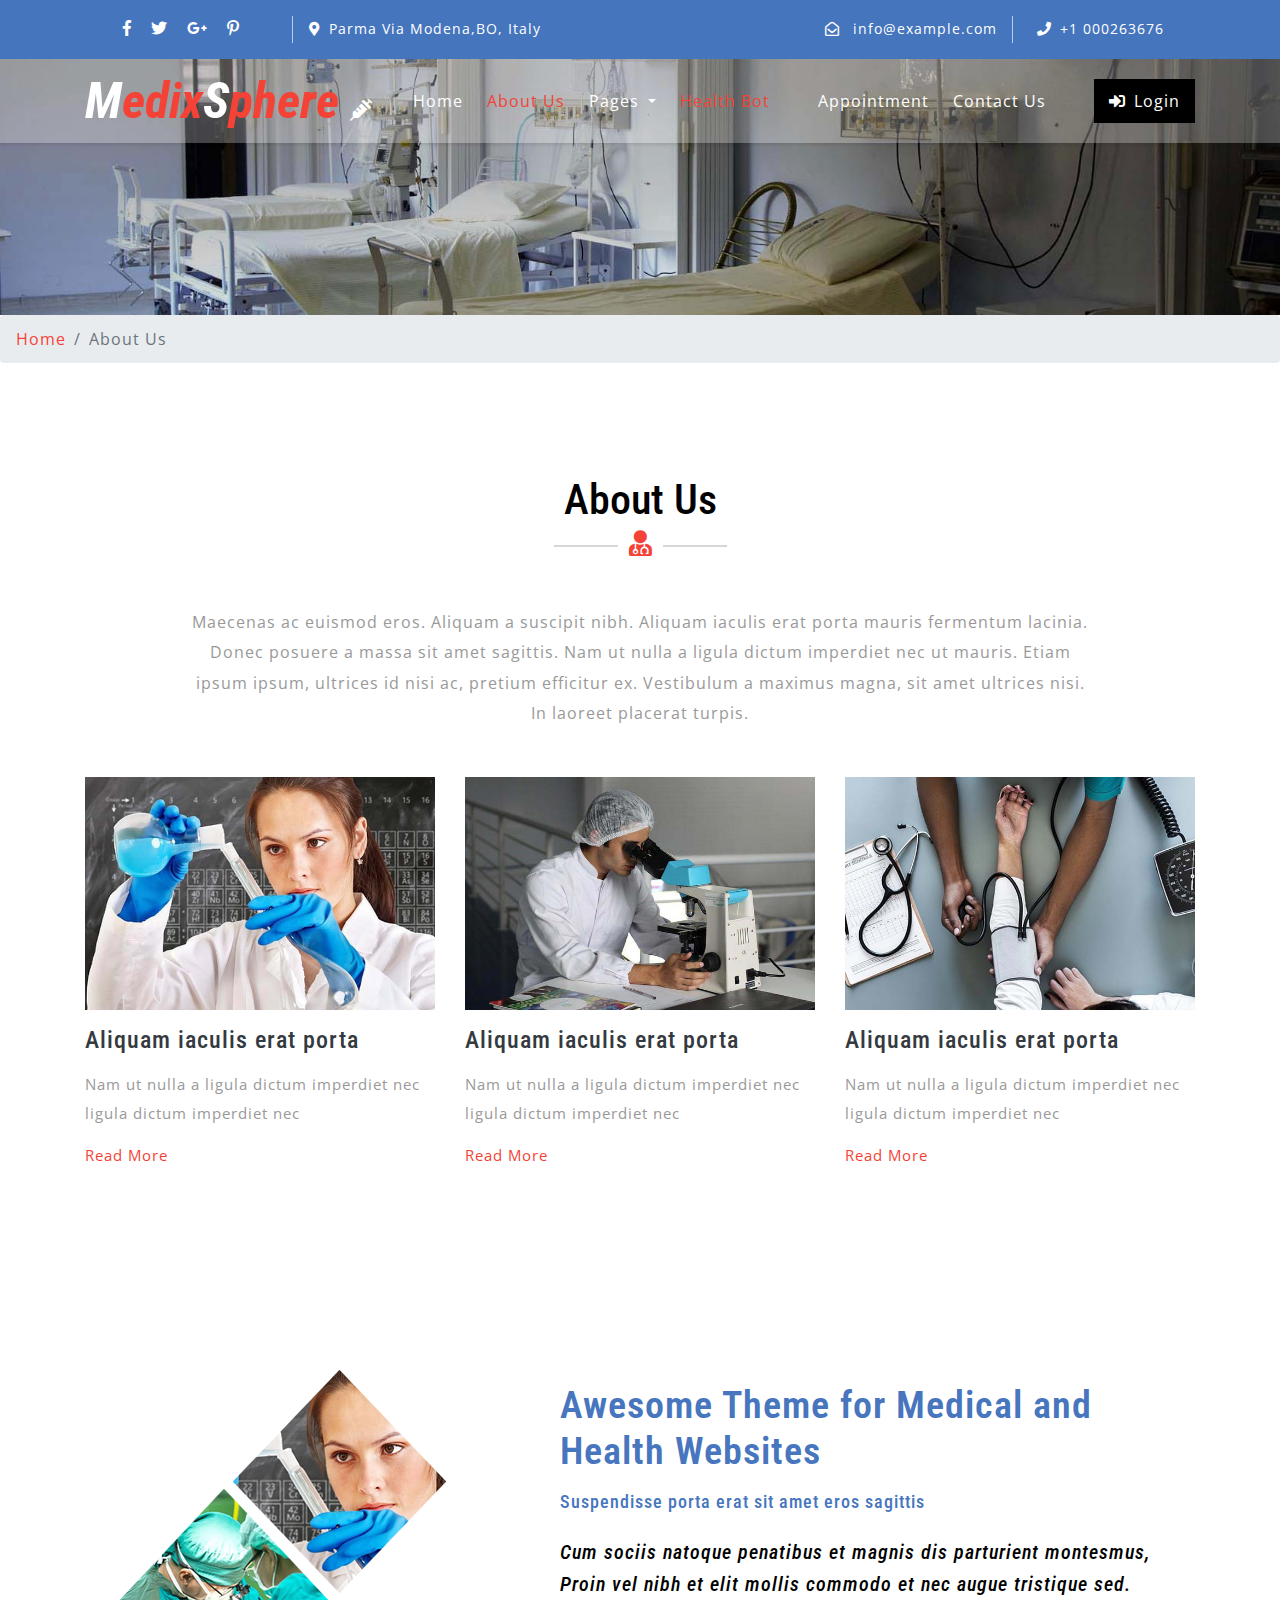
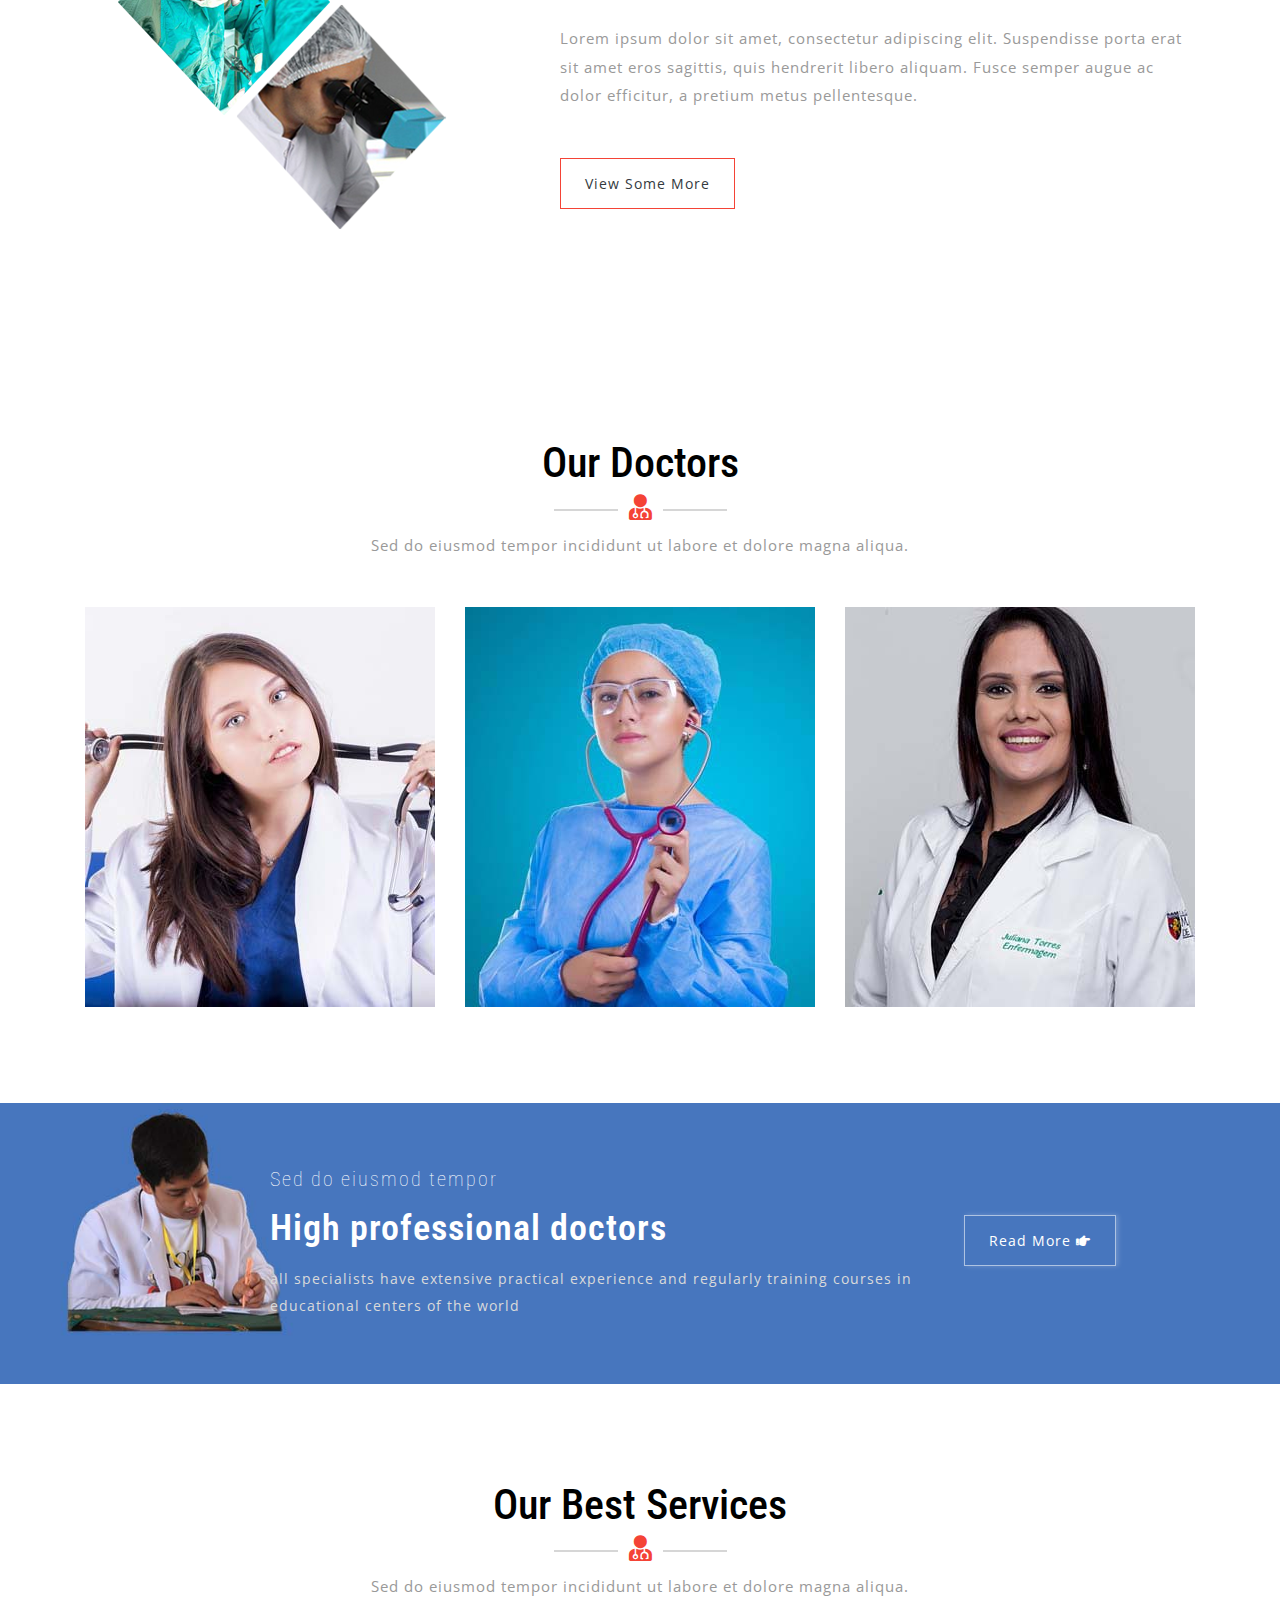
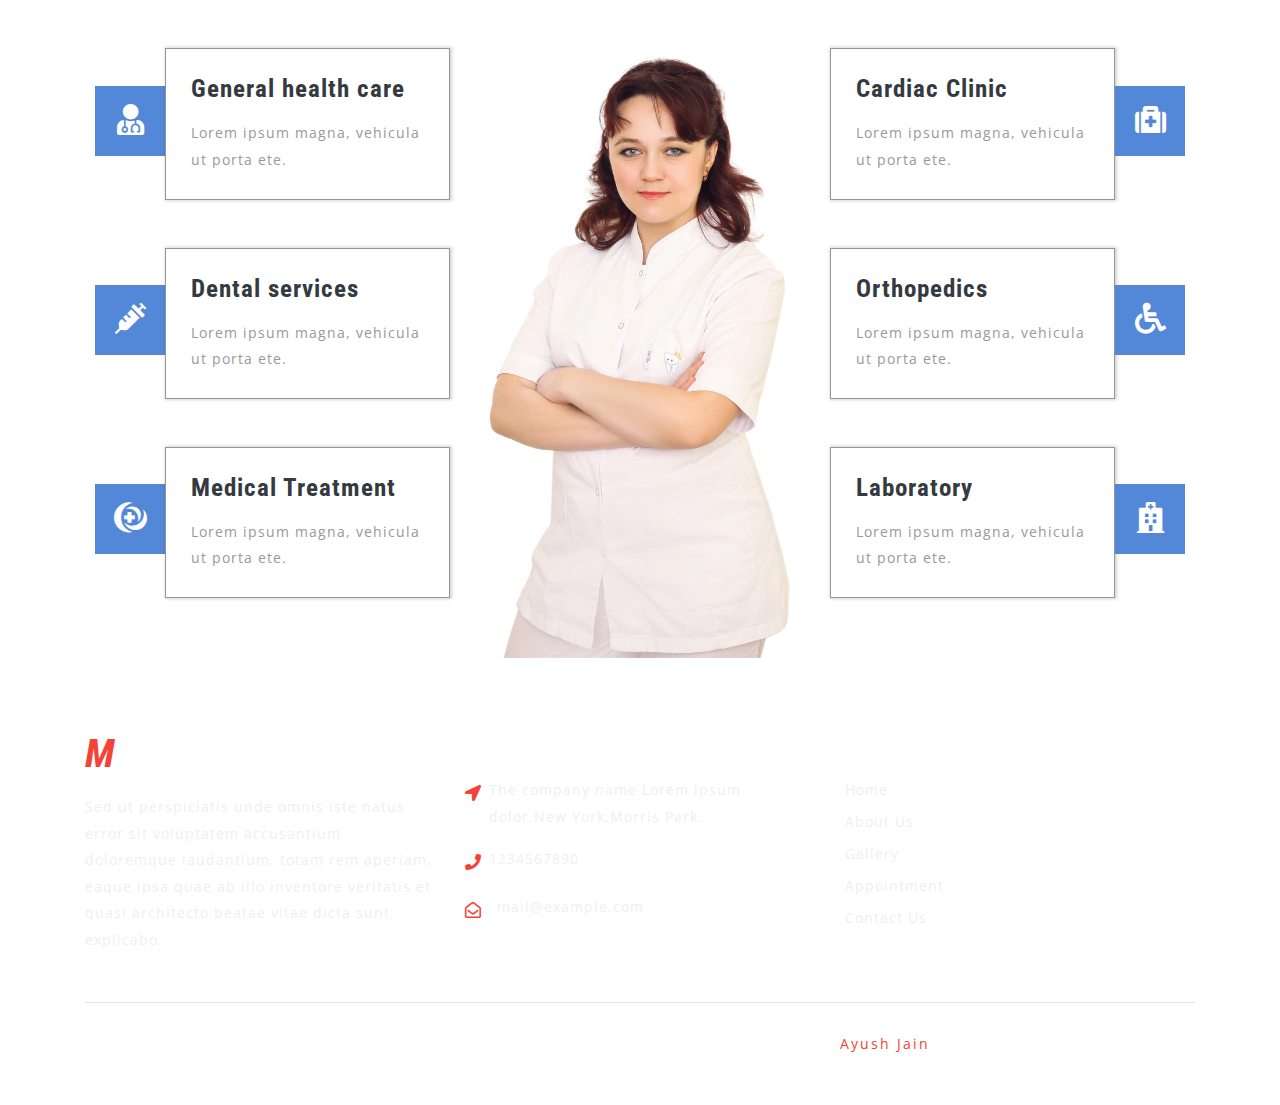
==== commit 72f32828: "about.html" ====
--- a/about.html
+++ b/about.html
@@ -139,6 +139,9 @@
 									<a class="dropdown-item" href="single.html">Single Page</a>
 								</div>
 							</li>
+							<li class="nav-item mx-lg-4 my-lg-0 my-3 active">
+								<a class="nav-link" href="healthbot.html">Health Bot</a>
+								
 							<li class="nav-item mx-lg-4 my-lg-0 my-3">
 								<a class="nav-link" href="appointment.html">Appointment</a>
 							</li>
@@ -623,4 +626,4 @@
 
 </body>
 
-</html>+</html>
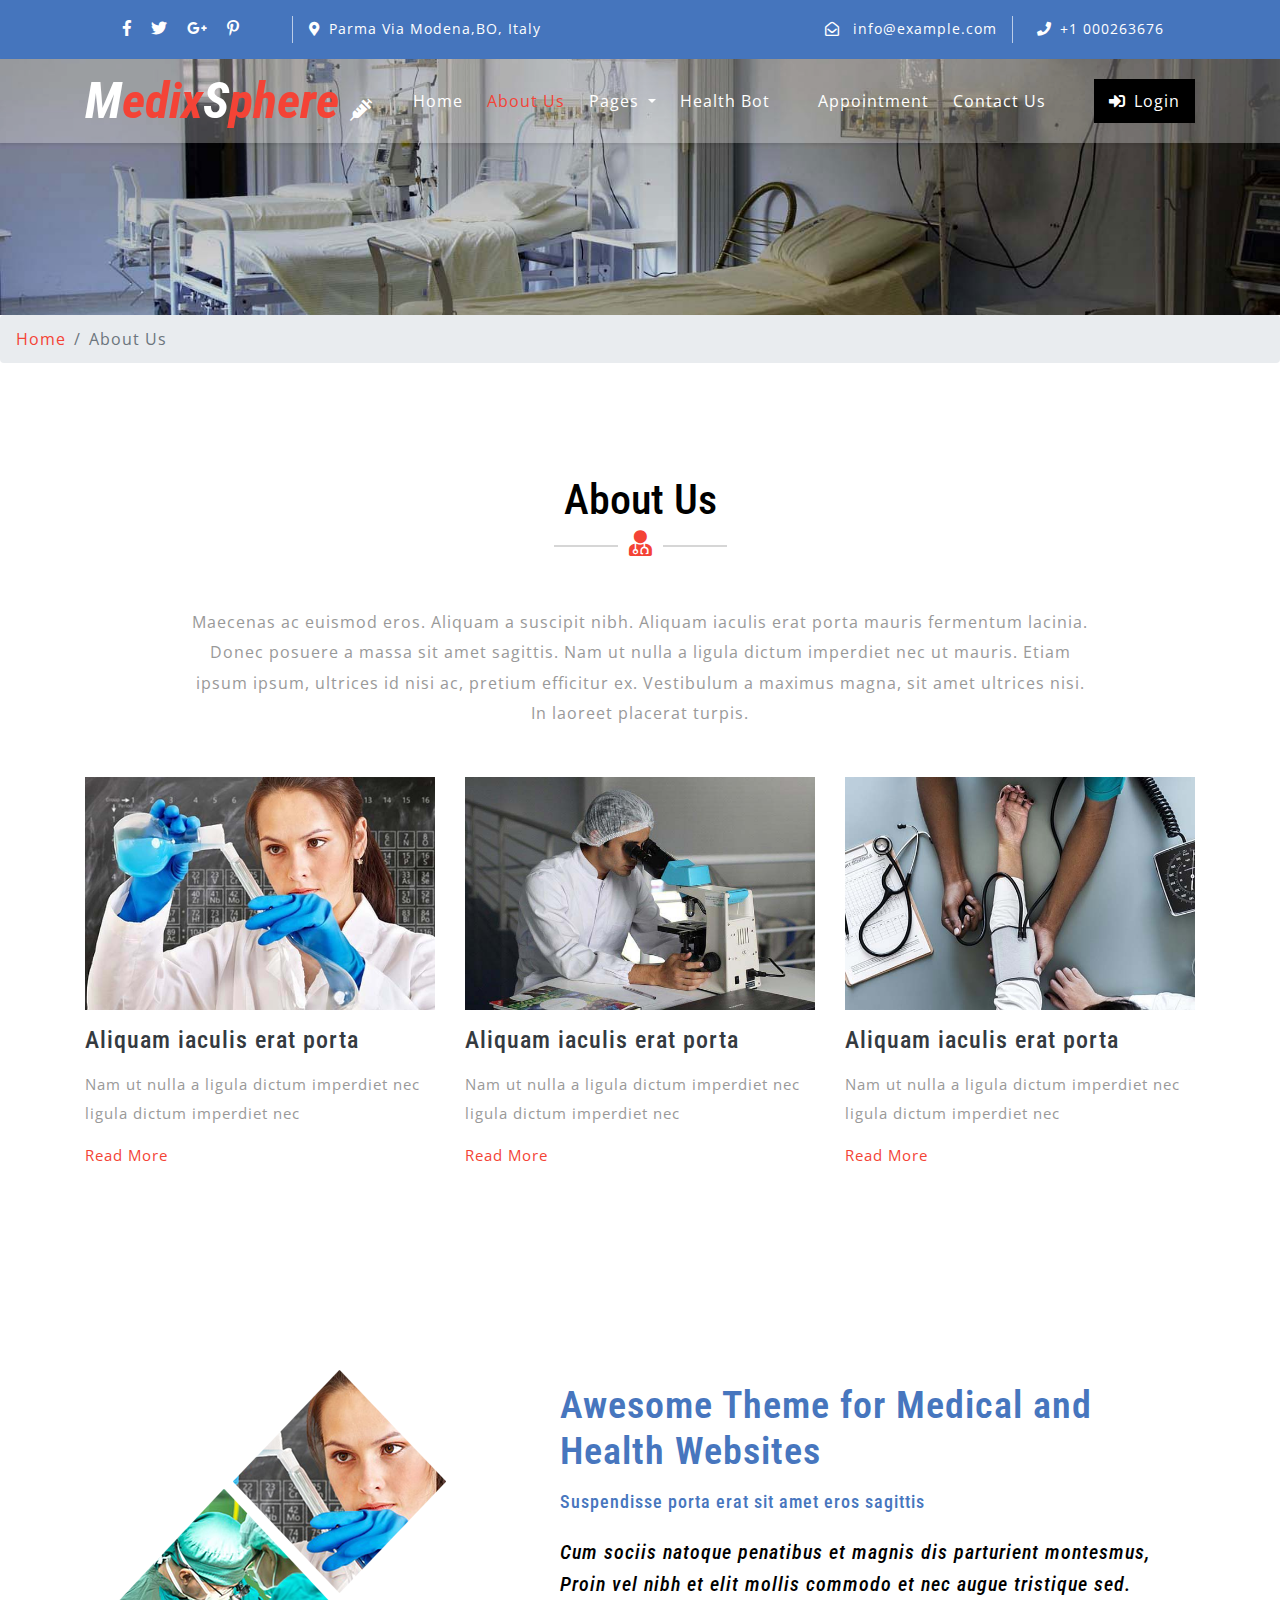
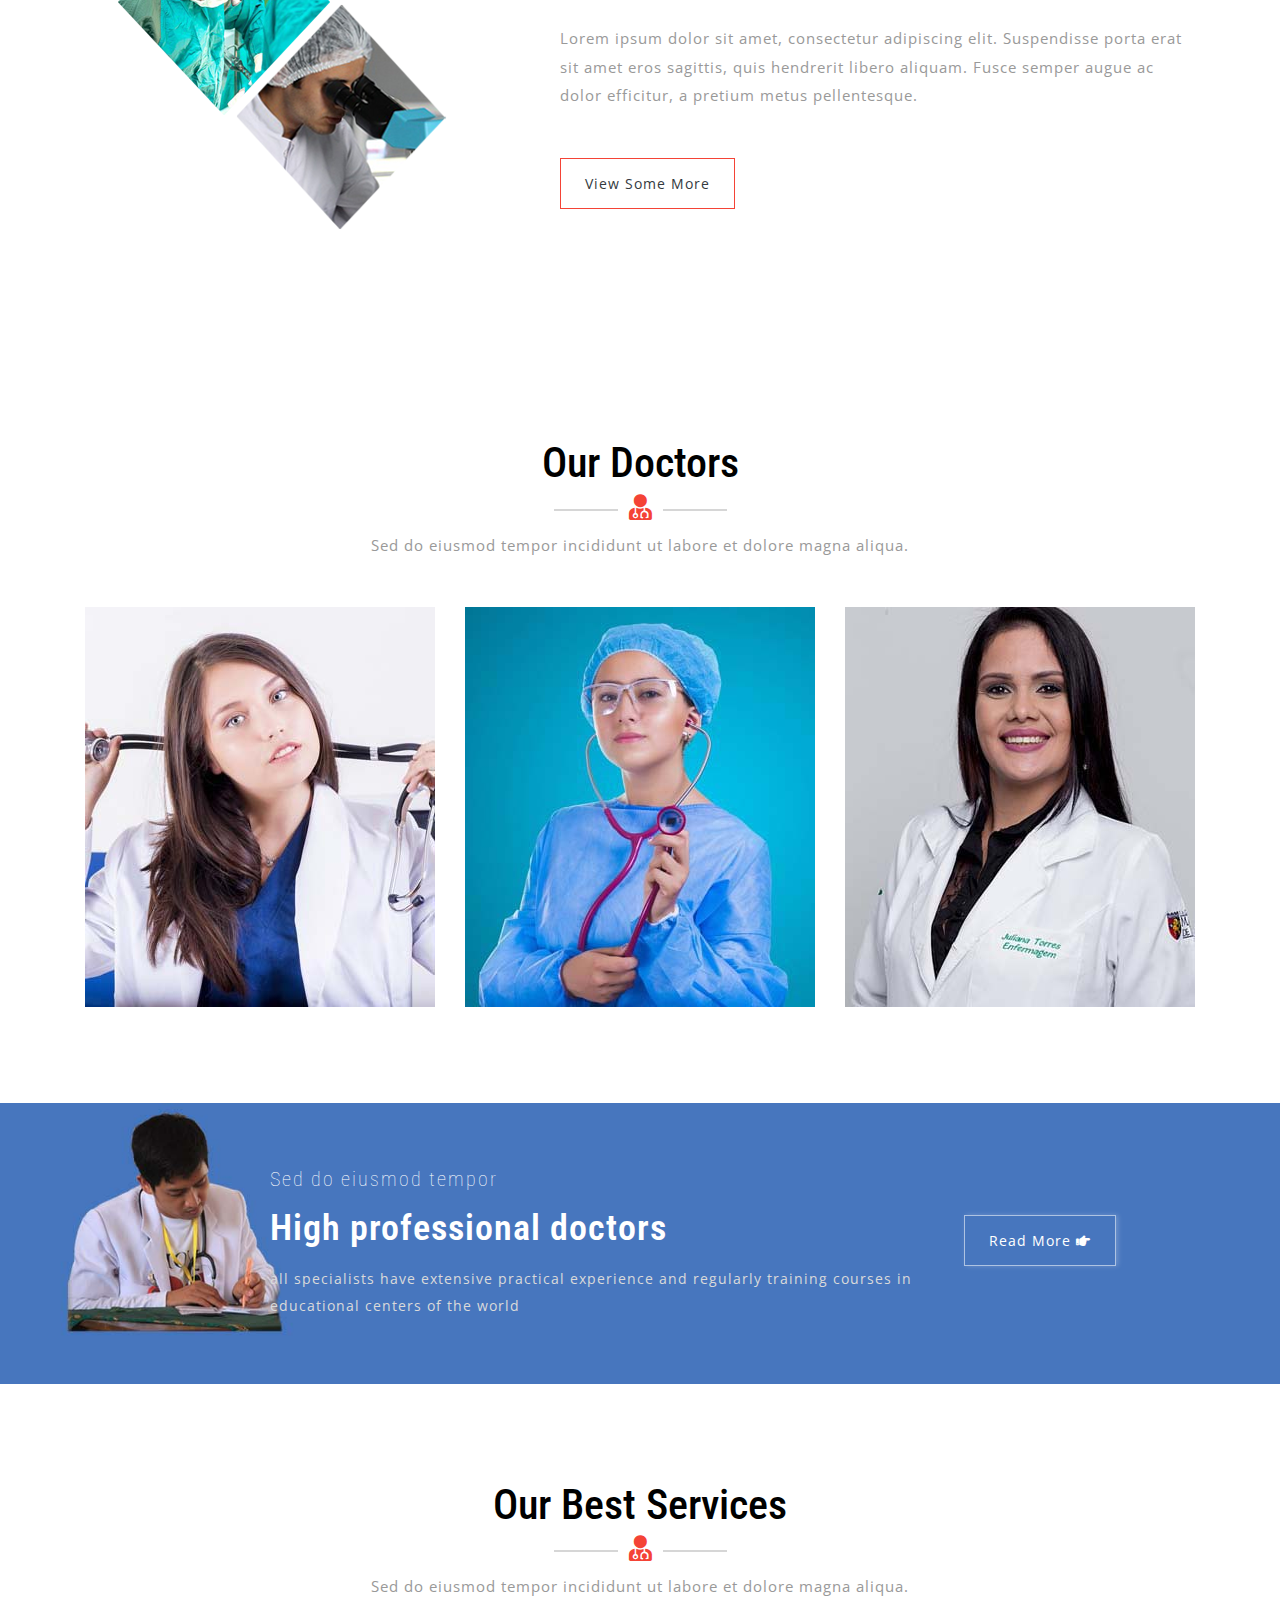
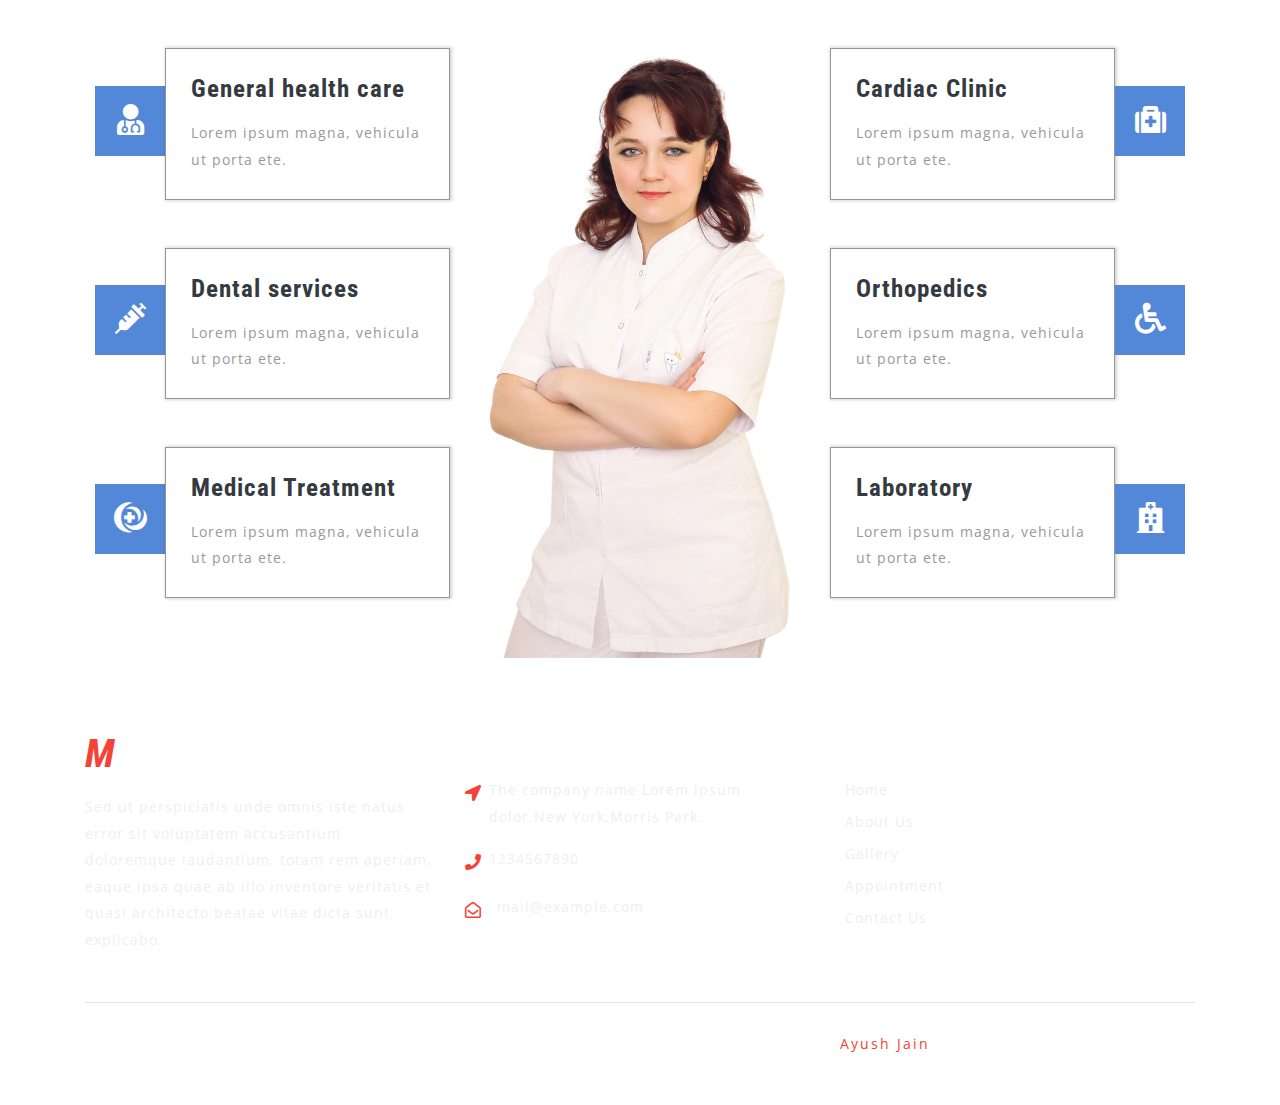
==== commit 45143ccc: "about.html" ====
--- a/about.html
+++ b/about.html
@@ -139,7 +139,7 @@
 									<a class="dropdown-item" href="single.html">Single Page</a>
 								</div>
 							</li>
-							<li class="nav-item mx-lg-4 my-lg-0 my-3 active">
+							<li class="nav-item mx-lg-4 my-lg-0 my-3">
 								<a class="nav-link" href="healthbot.html">Health Bot</a>
 								
 							<li class="nav-item mx-lg-4 my-lg-0 my-3">
